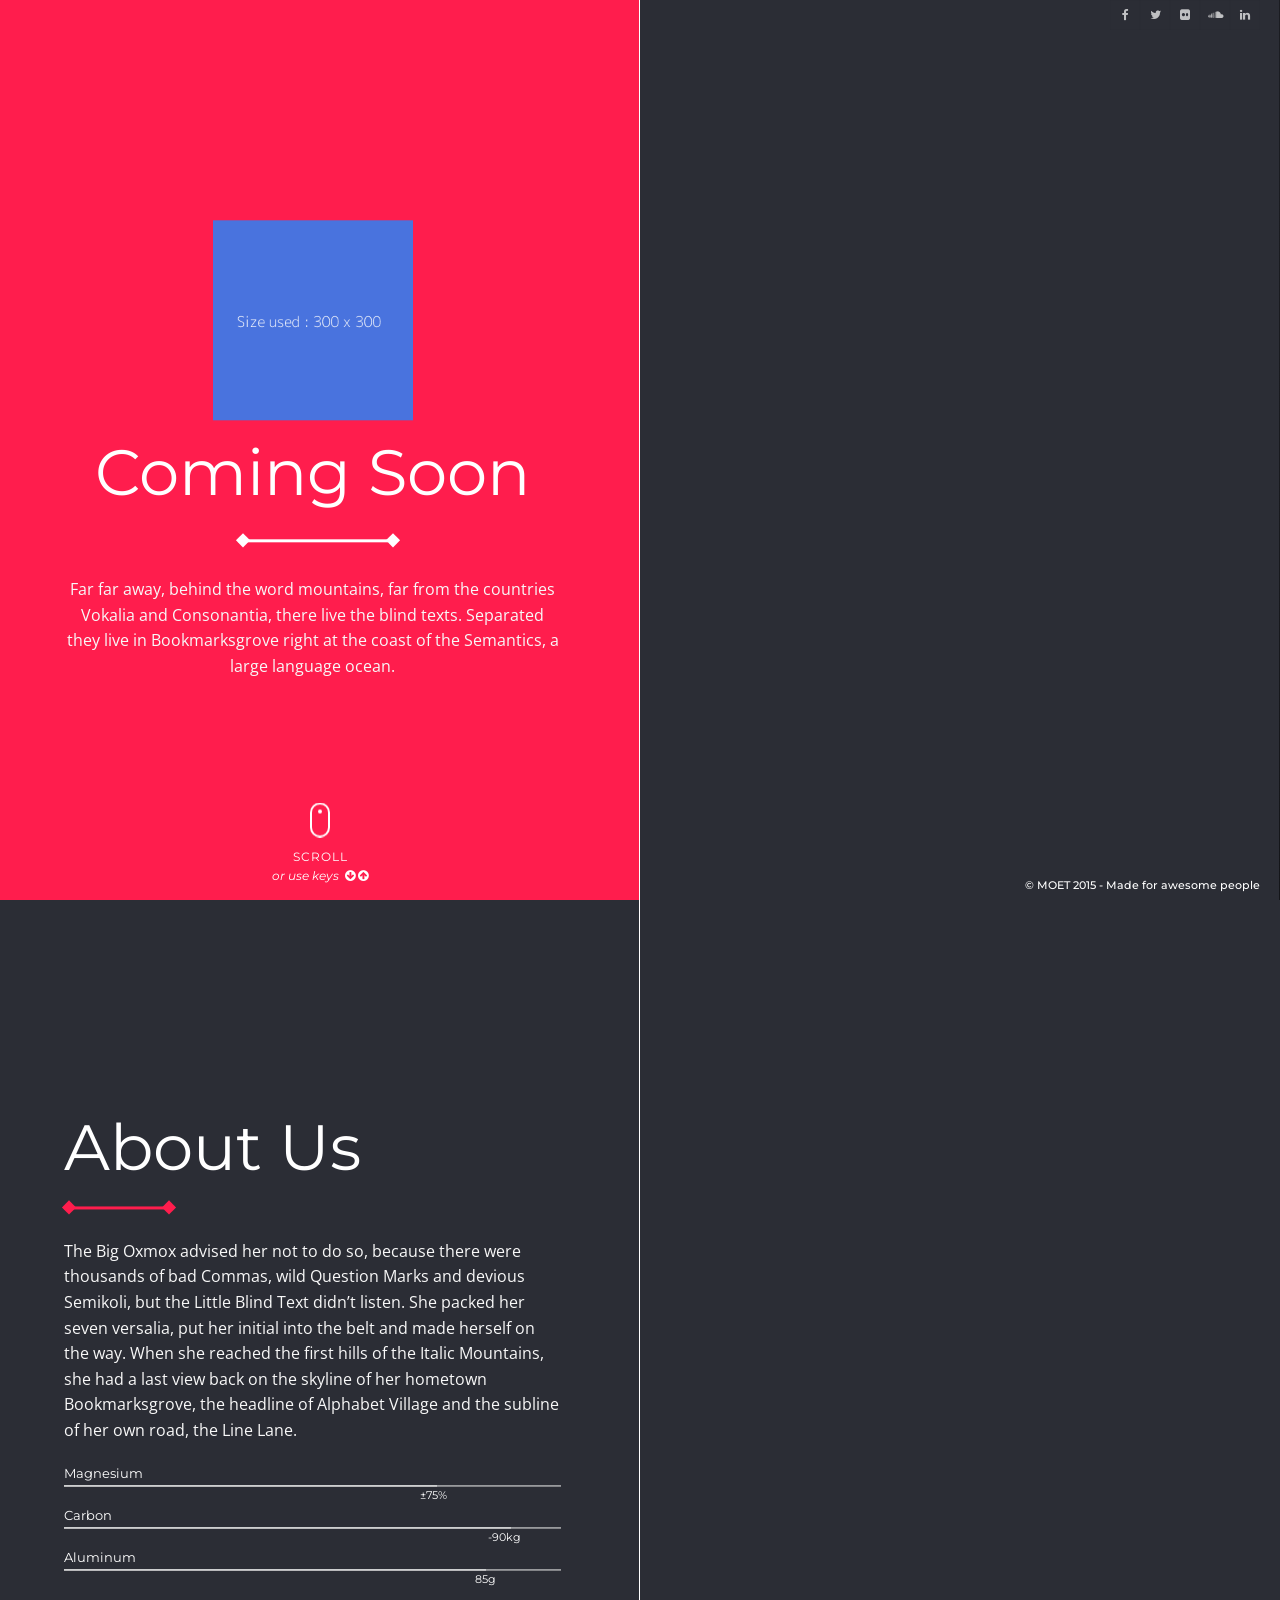
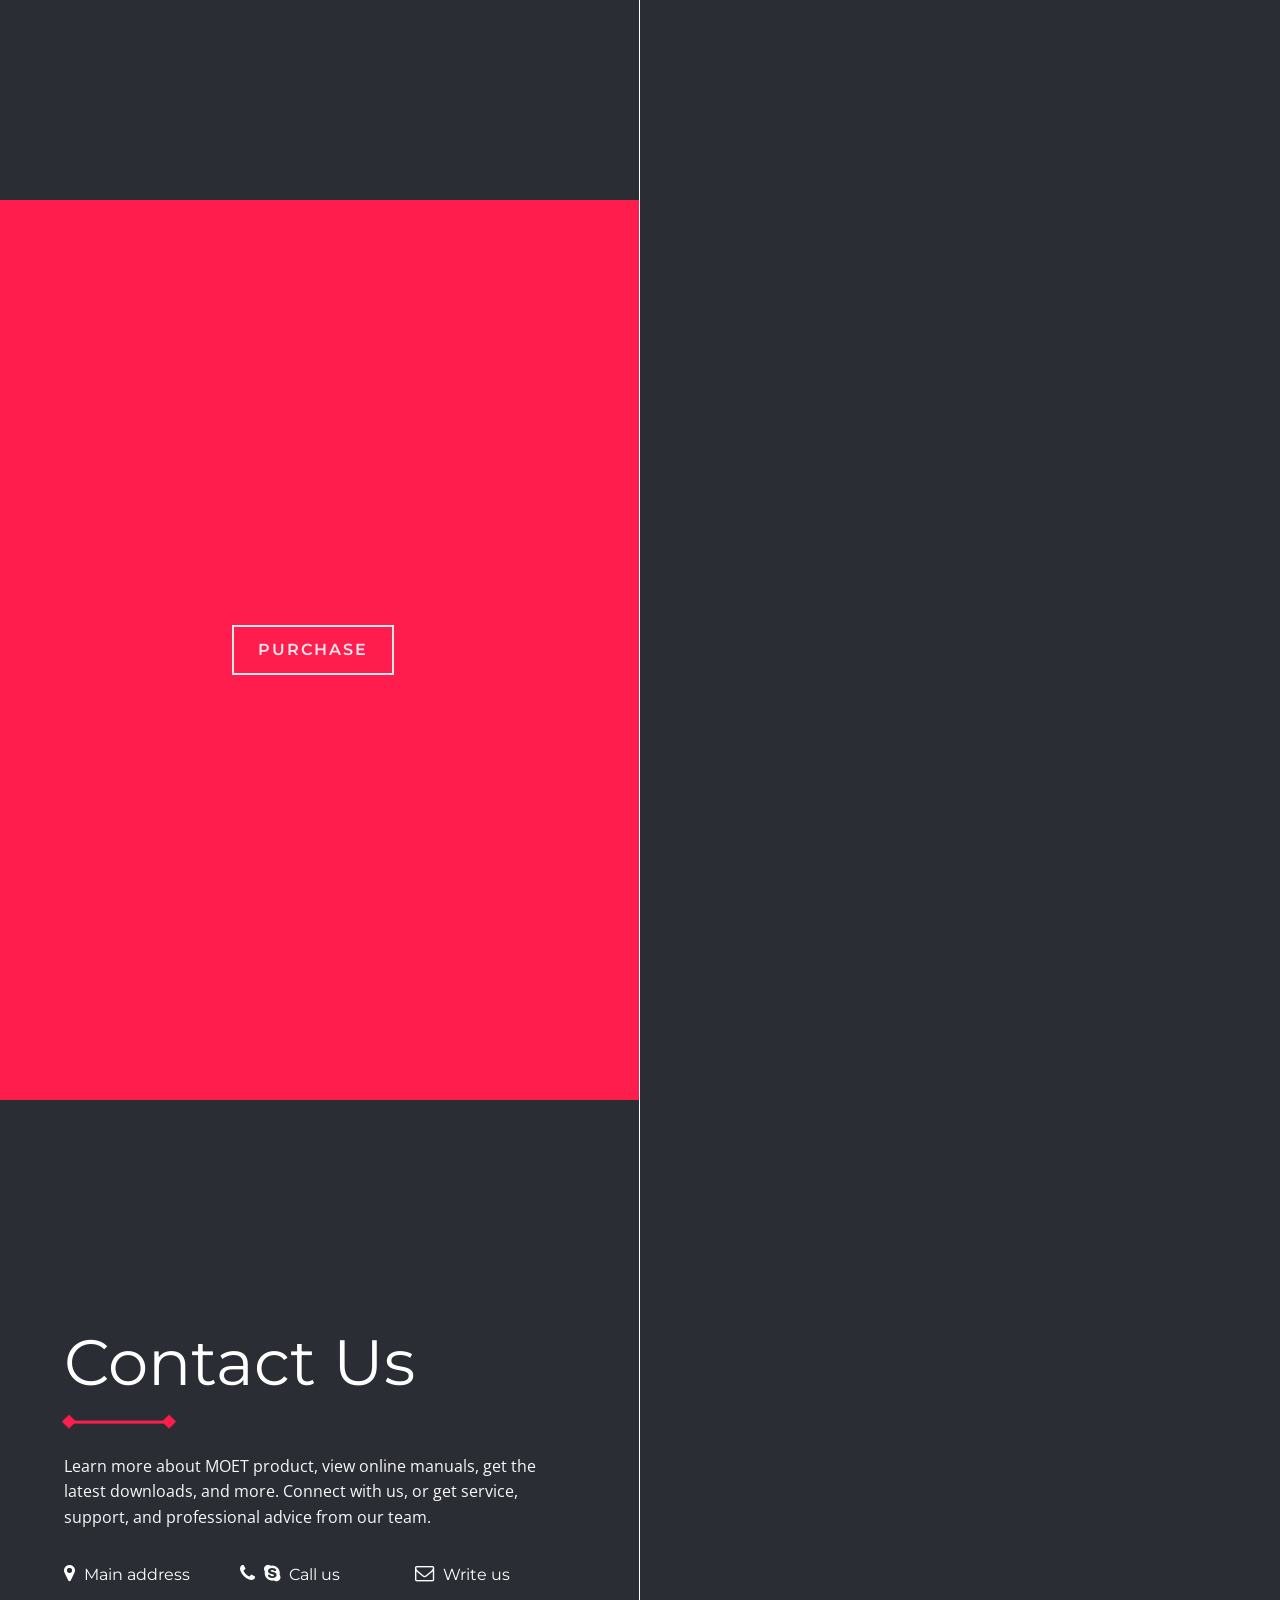
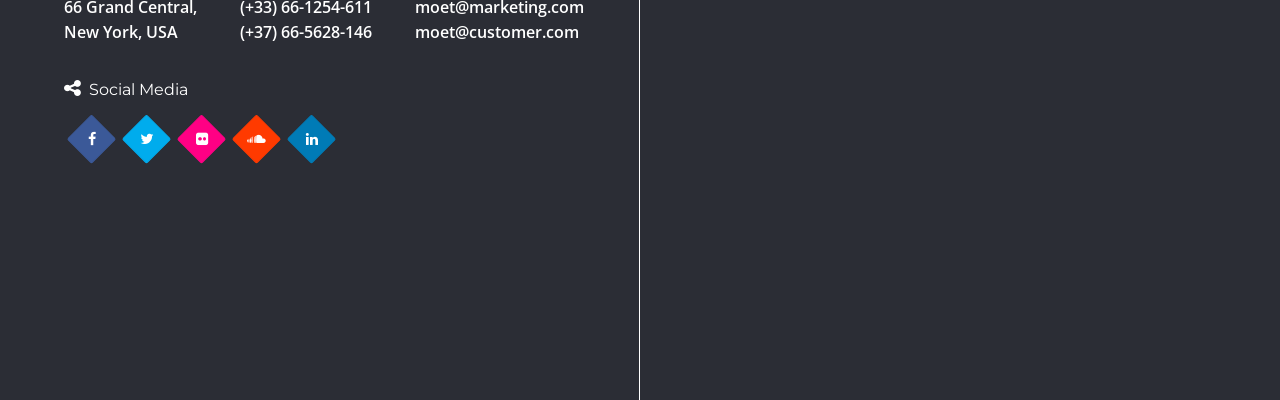
==== index.html @ 7282dcab "Inicio" ====
<!DOCTYPE html>
<html lang="en-us" class="no-js">

	<head>
		<meta charset="utf-8">
        <title>MOET - Multi-Scrolling Coming Soon Template</title>
        <meta name="description" content="Lorem ipsum dolor sit amet, consectetur adipiscing elit.">
        <meta name="viewport" content="width=device-width, initial-scale=1.0">
        <meta name="author" content="Madeon08">

        <!-- ================= Favicon ================== -->
        <!-- Standard -->
        <link rel="shortcut icon" href="img/favicon.png">
        <!-- Retina iPad Touch Icon-->
        <link rel="apple-touch-icon" sizes="144x144" href="img/favicon-retina-ipad.png">
        <!-- Retina iPhone Touch Icon-->
        <link rel="apple-touch-icon" sizes="114x114" href="img/favicon-retina-iphone.png">
        <!-- Standard iPad Touch Icon--> 
        <link rel="apple-touch-icon" sizes="72x72" href="img/favicon-standard-ipad.png">
        <!-- Standard iPhone Touch Icon--> 
        <link rel="apple-touch-icon" sizes="57x57" href="img/favicon-standard-iphone.png">

        <!-- ============== Resources style ============== -->
        <link rel="stylesheet" href="css/style-4.css" />

		<!-- Modernizr runs quickly on page load to detect features -->
		<script src="js/modernizr.js"></script>
	</head>
	
	<body>

	<!-- OPEN - Loading part -->
	<div class="loading-part animated-middle">

		<!-- OPEN - Content -->
		<div class="item-title text-center">

			<!-- Your logo -->
			<img src="img/logo.png" alt="" class="logo-loading" />

			<!-- Dots loading -->
			<div class="loader">
				<span></span>
				<span></span>
				<span></span>
			</div>

			<p class="loading-text">loading</p>

		</div> <!-- CLOSE - Content -->

	</div> <!-- CLOSE - Loading part -->

	<!-- Main borders around the screen -->
	<!-- <div class="border-bar-top"></div>
	<div class="border-bar-right"></div>
	<div class="border-bar-bottom"></div>
	<div class="border-bar-left"></div> -->

	<!-- OPEN - MultiScroll Div -->
	<div id="multi-div">

		<!-- OPEN - LEFT PART -->
		<div class="ms-left animated-middle">
				
			<!-- OPEN - 1st Left Part -->
			<div class="ms-section" id="left1">
				
				<!-- Overlay -->
				<div class="overlay"></div>

				<!-- OPEN - Content -->
				<div class="item-title text-center">

					<!-- Your logo -->
					<img src="img/logo.png" alt="" class="brand-logo"/>
					
					<h1>Coming Soon</h1>

					<div class="separator-middle"></div>

					<p>Far far away, behind the word mountains, far from the countries Vokalia and Consonantia, there live the blind texts. Separated they live in Bookmarksgrove right at the coast of the Semantics, a large language ocean.</p>

				</div> <!-- CLOSE - Content -->

				<!-- Mouse Scroll -->
				<div class="mouse"></div>

				<p class="scroll">SCROLL
					<br>
					<span>or use keys &nbsp;<i class="fa fa-arrow-circle-down"></i> <i class="fa fa-arrow-circle-up"></i></span>
				</p>
			
			</div> <!-- CLOSE - 1st Left Part -->

			<!-- OPEN - 2nd Left Part -->
			<div class="ms-section" id="left2">

				<!-- Overlay -->
				<div class="overlay"></div>

				<!-- OPEN - Content -->
				<div class="item-title">

					<h2>About Us</h2>

			        <div class="separator"></div>

			        <p>The Big Oxmox advised her not to do so, because there were thousands of bad Commas, wild Question Marks and devious Semikoli, but the Little Blind Text didn’t listen. She packed her seven versalia, put her initial into the belt and made herself on the way. When she reached the first hills of the Italic Mountains, she had a last view back on the skyline of her hometown Bookmarksgrove, the headline of Alphabet Village and the subline of her own road, the Line Lane.</p>
			
					<!-- OPEN - Progress bars -->
					<div class="progress-block">

						<h3>Magnesium</h3>

						<div class="progress-part">

	                        <div class="progress-dash" style="width:75%">
	                            <span>±75%</span>
	                        </div>

	                    </div>

	                    <h3>Carbon</h3>

	                    <div class="progress-part">

	                        <div class="progress-dash" style="width:90%">
	                            <span>-90kg</span>
	                        </div>

	                    </div>

	                    <h3>Aluminum</h3>

	                    <div class="progress-part">

	                        <div class="progress-dash" style="width:85%">
	                            <span>85g</span>
	                        </div>

	                    </div>

	                </div> <!-- CLOSE - Progress bars -->

				</div> <!-- CLOSE - Content -->

			</div> <!-- CLOSE - 2nd Left Part -->

			<!-- OPEN - 3rd Left Part -->
			<div class="ms-section" id="left3">

				<!-- Overlay -->
				<div class="overlay"></div>

				<!-- OPEN - Content -->
				<div class="item-title text-center">
				
					<a class="action animated-middle" href="http://themeforest.net/user/Madeon08/portfolio" target="_blank">Purchase</a>

				</div> <!-- CLOSE - Content -->

			</div> <!-- CLOSE - 3rd Left Part -->

			<!-- OPEN - 4th Left Part -->
			<div class="ms-section" id="left4">

				<!-- Overlay -->
				<div class="overlay"></div>

				<!-- OPEN - Content -->
				<div class="item-title">
					
					<h2>Contact Us</h2>

	            	<div class="separator"></div>

	            	<p>Learn more about MOET product, view online manuals, get the latest downloads, and more. Connect with us, or get service, support, and professional advice from our team.</p>
	            	
					<!-- OPEN - Contact row -->
					<div class="row">

						<!-- OPEN - Block contact -->
						<div class="col-xs-12 col-sm-12 col-lg-4 block-contact">
							
							<h3><i class="fa fa-map-marker"></i> Main address</h3>

							<p>
								<a href="https://goo.gl/maps/2eF6Z" target="_blank"><strong>66 Grand Central,</strong><br>
								<strong>New York, USA</strong></a>
							</p>

						</div> <!-- CLOSE - Block contact -->

						<!-- OPEN - Block contact -->
						<div class="col-xs-12 col-sm-12 col-lg-4 block-contact">
							
							<h3><i class="fa fa-phone"></i> <i class="fa fa-skype"></i> Call us</h3>

							<p>
								<strong><a href="tel:+661254611">(+33) 66-1254-611</a></strong><br>
								<strong><a href="tel:+665628146">(+37) 66-5628-146</a></strong>
							</p>

						</div> <!-- CLOSE - Block contact -->

						<!-- OPEN - Block contact -->
						<div class="col-xs-12 col-sm-12 col-lg-4 block-contact">
							
							<h3><i class="fa fa-envelope-o"></i> Write us</h3>

							<p>
								<strong><a href="mailto:moet@exemple.com">moet@marketing.com</a></strong><br>
								<strong><a href="mailto:moet@exemple.com">moet@customer.com</a></strong>
							</p>

						</div> <!-- CLOSE - Block contact -->

					</div> <!-- CLOSE - Contact row -->

					<!-- OPEN - Contact row -->
					<div class="row">

						<!-- OPEN - Block contact -->
						<div class="col-xs-12 col-sm-12 col-lg-12 block-contact">

							<h3><i class="fa fa-share-alt"></i> Social Media</h3>

							<!-- OPEN - Social Media -->
							<div id="social-nav">
								<ul>
									<!-- Facebook -->
									<li data-toggle="tooltip" data-placement="bottom" data-title="Like us!" data-trigger="hover">
										<a href="#" class="facebook-color social-media"><i class="fa fa-facebook"></i></a>
									</li>

									<!-- Twitter -->
									<li data-toggle="tooltip" data-placement="bottom" data-title="Follow us!" data-trigger="hover">
										<a href="#" class="twitter-color social-media"><i class="fa fa-twitter"></i></a>
									</li>

									<!-- Flickr -->
									<li data-toggle="tooltip" data-placement="bottom" data-title="Discover us!" data-trigger="hover">
										<a href="#" class="flickr-color social-media"><i class="fa fa-flickr"></i></a>
									</li>

									<!-- Soundcloud -->
									<li data-toggle="tooltip" data-placement="bottom" data-title="Listen us!" data-trigger="hover">
										<a href="#" class="soundcloud-color social-media"><i class="fa fa-soundcloud"></i></a>
									</li>

									<!-- Linkedin -->
									<li data-toggle="tooltip" data-placement="bottom" data-title="Hire us!" data-trigger="hover">
										<a href="#" class="linkedin-color social-media"><i class="fa fa-linkedin"></i></a>
									</li>

								</ul>
							</div> <!-- CLOSE - Social Media -->

						</div> <!-- CLOSE - Block contact -->

					</div> <!-- CLOSE - Contact row -->

				</div> <!-- CLOSE - Content -->

			</div> <!-- CLOSE - 4th Left Part -->

		</div> <!-- CLOSE - LEFT PART -->

		<!-- OPEN - RIGHT PART -->
		<div class="ms-right animated-middle" id="right-part">

			<!-- OPEN - 1st Right Part -->
			<div class="ms-section" id="right1">
				
				<!-- Overlay -->
				<div class="overlay"></div>

				<!-- OPEN - Content -->
				<div class="item-title text-center">

					<!-- OPEN - Countdown part -->
					<div id="countdown_dashboard">

						<!-- OPEN - Countdown row -->
						<div class="row">
	                
	                        <!-- OPEN - Figures days -->
	                        <div class="col-xs-12 col-sm-12 col-lg-12 dash-glob">
	                            
	                            <!-- Days / if you need only 2 figures for the day, delete the first line <div class="digit">0</div> -->
	                            <div class="dash days_dash">
	                                <div class="digit animated-middle opacity-0">0</div>
	                                <div class="digit animated-middle opacity-0">0</div>
	                                <div class="digit animated-middle opacity-0">0</div>
	                                <div class="text-right animated-middle opacity-0">Days</div>
	                            </div>

	                        </div> <!-- CLOSE - Figures days -->

	                        <!-- OPEN - Text under -->
	                        <div class="col-xs-12 col-sm-12 col-lg-12 text-day">

	                        	<!-- <h3>Days Before the Launch...</h3> -->
	                        	<h3 class="text-news animated-middle opacity-0">...before the<span class="point"> Grand Opening</span></h3>

			                	<!-- OPEN - Newsletter part -->
								<div id="subscribe" class="animated-middle opacity-0">

					                <!-- OPEN - Newsletter form -->
					                <form action="php/notify-me.php" id="notifyMe" method="POST">

					                    <div class="form-group">

					                        <div class="controls">
					                            
					                        	<!-- Field  -->
					                        	<input type="text" id="mail-sub" name="email" placeholder="Write your email to stay tuned!" onfocus="this.placeholder = ''" onblur="this.placeholder = 'Write your email to stay tuned!'" class="form-control email srequiredField" />

					                            <!-- Button  -->
					                            <button class="btn btn-lg submit">Notify Me</button>

					                            <div class="clear"></div>

					                        </div>

					                    </div>

					                </form> <!-- CLOSE - Newsletter form -->

									<!-- OPEN - Newsletter message -->
									<div class="block-message">

										<div class="message">

											<p class="notify-valid"></p>

										</div>

									</div> <!-- CLOSE - Newsletter message -->

				        		</div> <!-- CLOSE - Newsletter part -->

	                        </div> <!-- CLOSE - Text under -->

	                    </div> <!-- CLOSE - Countdown row -->

	                </div> <!-- CLOSE - Countdown part -->

				</div> <!-- CLOSE - Content -->

			</div> <!-- CLOSE - 1st Right Part -->

			<!-- OPEN - 2nd Right Part -->
			<div class="ms-section" id="right2">

				<!-- Overlay -->
				<div class="overlay"></div>

				<!-- OPEN - Content -->
				<div class="item-title">

					<!-- OPEN - Carousel -->
					<div id="carousel-pictures" class="carousel slide" data-interval="6000" data-ride="carousel">

				    	<!-- Carousel indicators -->
				        <ol class="carousel-indicators">
				            <li data-target="#carousel-pictures" data-slide-to="0" class="active"></li>
				            <li data-target="#carousel-pictures" data-slide-to="1"></li>
				            <li data-target="#carousel-pictures" data-slide-to="2"></li>
				        </ol>   

				        <!-- OPEN - Wrapper for carousel items -->
				        <div class="carousel-inner">

				        	<!-- Picture / Caption -->
				            <div class="active item">

	                			<a href="img/pic-1.jpg" class="swipebox" title="Fully Responsive" >
	                				<img src="img/pic-1.jpg" alt="" class="img-responsive" style="width:100%;"/>
	                			</a>

				                <div class="carousel-caption">
				                  <h3>Fully Responsive</h3>
				                </div>

				            </div>

				            <!-- Picture / Caption -->
				            <div class="item">

	                			<a href="img/pic-2.jpg" class="swipebox" title="Unique design" >
	                				<img src="img/pic-2.jpg" alt="" class="img-responsive" style="width:100%;"/>
	                			</a>

				                <div class="carousel-caption">
				                  <h3>Unique design</h3>
				                </div>

				            </div>

				            <!-- Picture / Caption -->
				            <div class="item">

	                			<a href="img/pic-3.jpg" class="swipebox" title="Be on top of things" >
	                				<img src="img/pic-3.jpg" alt="" class="img-responsive" style="width:100%;"/>
	                			</a>

				                <div class="carousel-caption">
				                  <h3>Be on top of things</h3>
				                </div>

				            </div>

				        </div>
				        <!-- CLOSE - Wrapper for carousel items -->

				        <!-- OPEN - Carousel controls -->
				        <a class="carousel-control left" href="#carousel-pictures" data-slide="prev">
				            <span class="icon-prev"></span>
				        </a>

				        <a class="carousel-control right" href="#carousel-pictures" data-slide="next">
				            <span class="icon-next"></span>
				        </a> <!-- CLOSE - Carousel controls -->
				    
				    </div> <!-- CLOSE - Carousel -->

				</div> <!-- CLOSE - Content -->
	
			</div> <!-- CLOSE - 2nd Right Part -->

			<!-- OPEN - 3rd Right Part -->
			<div class="ms-section" id="right3">

				<!-- Overlay -->
				<div class="overlay"></div>
				
				<!-- OPEN - Content -->
				<div class="item-title">
					
					<h2>Our Services</h2>

	            	<div class="separator"></div>

	            	<p>It is a paradisematic country, in which roasted parts of sentences fly into your mouth. Even the all-powerful Pointing has no control about the blind texts it is an almost unorthographic life.</p>

	            	<!-- OPEN - Carousel -->
					<div id="carousel-services" class="carousel slide" data-interval="6000" data-ride="carousel">

				    	<!-- Carousel indicators -->
				        <ol class="carousel-indicators">
				            <li data-target="#carousel-services" data-slide-to="0" class="active"></li>
				            <li data-target="#carousel-services" data-slide-to="1"></li>
				            <li data-target="#carousel-services" data-slide-to="2"></li>
				        </ol>   

				        <!-- OPEN - Wrapper for carousel items -->
				        <div class="carousel-inner">

				        	<!-- Services 1 -->
				            <div class="active item">

	                			<!-- OPEN - Services row -->
								<div class="row">

									<!-- OPEN - Block services -->
									<div class="col-xs-12 col-sm-6 col-lg-6 block-services">

										<span class="icon-services icon ion-ios-mic-outline"></span>

										<h3>Captivate your audience</h3>

										<p>Lorem ipsum Do dolor commodo occaecat sit pariatur nisi sit laboris officia exercitation officia laboris ex ullamco nulla do in elit.</p>

									</div> <!-- CLOSE - Block services -->

									<!-- OPEN - Block services -->
									<div class="col-xs-12 col-sm-6 col-lg-6 block-services">

										<span class="icon-services icon ion-ios-flask-outline"></span>

										<h3>Designed for the future</h3>

										<p>Lorem ipsum Do dolor commodo occaecat sit pariatur nisi sit laboris officia exercitation officia laboris ex ullamco nulla do in elit.</p>

									</div> <!-- CLOSE - Block services -->

								</div> <!-- CLOSE - Services row -->

				            </div>

				            <!-- Services 2 -->
				            <div class="item">

	                			<!-- OPEN - Services row -->
								<div class="row">

									<!-- OPEN - Block services -->
									<div class="col-xs-12 col-sm-6 col-lg-6 block-services">

										<span class="icon-services icon ion-ios-navigate-outline"></span>
										<h3>Craft your road map</h3>

										<p>Lorem ipsum Do dolor commodo occaecat sit pariatur nisi sit laboris officia exercitation officia laboris ex ullamco nulla do in elit.</p>

									</div> <!-- CLOSE - Block services -->

									<!-- OPEN - Block services -->
									<div class="col-xs-12 col-sm-6 col-lg-6 block-services">

										<span class="icon-services icon ion-ios-pulse"></span>

										<h3>Efficiency in the fast way</h3>

										<p>Lorem ipsum Do dolor commodo occaecat sit pariatur nisi sit laboris officia exercitation officia laboris ex ullamco nulla do in elit.</p>

									</div> <!-- CLOSE - Block services -->

								</div> <!-- CLOSE - Services row -->

				            </div>

				            <!-- Services 3 -->
				            <div class="item">

	                			<!-- OPEN - Services row -->
								<div class="row">

									<!-- OPEN - Block services -->
									<div class="col-xs-12 col-sm-6 col-lg-6 block-services">

										<span class="icon-services icon ion-ios-navigate-outline"></span>
										<h3>Craft your road map</h3>

										<p>Lorem ipsum Do dolor commodo occaecat sit pariatur nisi sit laboris officia exercitation officia laboris ex ullamco nulla do in elit.</p>

									</div> <!-- CLOSE - Block services -->

									<!-- OPEN - Block services -->
									<div class="col-xs-12 col-sm-6 col-lg-6 block-services">

										<span class="icon-services icon ion-ios-pulse"></span>

										<h3>Efficiency in the fast way</h3>

										<p>Lorem ipsum Do dolor commodo occaecat sit pariatur nisi sit laboris officia exercitation officia laboris ex ullamco nulla do in elit.</p>

									</div> <!-- CLOSE - Block services -->

								</div> <!-- CLOSE - Services row -->

				            </div>

				        </div>
				        <!-- CLOSE - Wrapper for carousel items -->

				        <!-- OPEN - Carousel controls -->
				        <a class="carousel-control left" href="#carousel-services" data-slide="prev">
				            <span class="icon-prev"></span>
				        </a>

				        <a class="carousel-control right" href="#carousel-services" data-slide="next">
				            <span class="icon-next"></span>
				        </a> <!-- CLOSE - Carousel controls -->
				    
				    </div> <!-- CLOSE - Carousel -->

				</div> <!-- CLOSE - Content -->

			</div> <!-- CLOSE - 3rd Right Part -->
			
			<!-- OPEN - 4th Right Part -->
			<div class="ms-section" id="right4">

				<!-- Overlay -->
				<div class="overlay"></div>

				<!-- OPEN - Content -->
				<div class="item-title text-center">
				
					<!-- Contact form -->
                	<form id="contact-form" name="contact-form" method="POST" data-name="Contact Form">

                		<div class="row">

                            <!-- Full name -->
                            <div class="col-xs-12 col-sm-6 col-lg-6">
                                <div class="form-group">
                                    <input type="text" id="name" class="form form-control" placeholder="Write your name" onfocus="this.placeholder = ''" onblur="this.placeholder = 'Write your name'" name="name" data-name="Name" required>
                                </div>
                            </div>

                            <!-- E-mail -->
                            <div class="col-xs-12 col-sm-6 col-lg-6">
                                <div class="form-group">
                                    <input type="email" id="email" class="form form-control" placeholder="Write your email address" onfocus="this.placeholder = ''" onblur="this.placeholder = 'Write your email address'" name="email-address" data-name="Email Address" required>
                                </div>
                            </div>

                            <!-- Subject -->
                            <div class="col-xs-12 col-sm-12 col-lg-12">
                                <div class="form-group">
                                    <input type="text" id="subject" class="form form-control" placeholder="Write the subject" onfocus="this.placeholder = ''" onblur="this.placeholder = 'Write the subject'" name="subject" data-name="Subject">
                                </div>
                            </div>

                            <!-- Message -->
                            <div class="col-xs-12 col-sm-12 col-lg-12 no-padding">
                                <div class="form-group">
                                    <textarea id="text-area" class="form textarea form-control" placeholder="Your message here... 20 characters Min." onfocus="this.placeholder = ''" onblur="this.placeholder = 'Your message here... 20 characters Min.'" name="message" data-name="Text Area" required></textarea>
                                </div>
                            </div>

                        </div>

                    	<!-- Button submit -->
                    	<button type="submit" id="valid-form" class="btn btn-color">Send my Message</button>
        
                    </form>
                    <!-- /. Contact form -->
                        
					<div id="block-answer">
						<div id="answer"></div>
					</div>

				</div> <!-- CLOSE - Content -->

			</div> <!-- CLOSE - 4th Right Part -->

		</div> <!-- CLOSE - RIGHT PART -->

	</div> <!-- CLOSE - MultiScroll Div -->

	<!-- Social -->
	<div class="social-icons animated-middle opacity-0">
		<a href="#" title=""><i class="fa fa-facebook"></i></a>
		<a href="#" title=""><i class="fa fa-twitter"></i></a>
		<a href="#" title=""><i class="fa fa-flickr"></i></a>
		<a href="#" title=""><i class="fa fa-soundcloud"></i></a>
		<a href="#" title=""><i class="fa fa-linkedin"></i></a>
	</div>

	<!-- Copyright -->
	<p class="copyright">© MOET 2015 - Made for awesome people</p>

	<!-- ///////////////////\\\\\\\\\\\\\\\\\\\ -->
    <!-- ********** Resources jQuery ********** -->
    <!-- \\\\\\\\\\\\\\\\\\\/////////////////// -->
	
	<!-- * Libraries jQuery, Easing and Bootstrap - Be careful to not remove them * -->
	<script src="js/jquery.min.js"></script>
	<script src="js/jquery.easings.min.js"></script>
	<script src="js/bootstrap.min.js"></script>

	<!-- Google Maps API -->
	<script src="http://maps.google.com/maps/api/js?sensor=false"></script>

	<!-- Countdown plugin -->
	<script src="js/countdown.js"></script>

	<!-- Newsletter plugin -->
	<script src="js/notifyMe.js"></script>

	<!-- MultiScroll plugin -->
	<script src="js/jquery.multiscroll.js"></script>

	<!-- Main JS File -->
	<script src="js/main.js"></script>

	<!-- Contact form plugin -->
	<script src="js/contact-me.js"></script>

	<!-- Swipebox plugin -->
	<script src="js/jquery.swipebox.js"></script>

	<!--[if lt IE 10]><script type="text/javascript" src="js/placeholder.js"></script><![endif]-->

	</body>

</html>
---- css/style-4.css ----
/*
* MOET - Multi-Scrolling Coming Soon Template
* Build Date: July 2015
* Author: Madeon08
* Copyright (C) 2015 Madeon08
* This is a premium product available exclusively here : http://themeforest.net/user/Madeon08/portfolio
*/
/*  TABLE OF CONTENTS
    ---------------------------
    *. @Import & Reset
    1. Generic styles
    2. Loading
    3. Navigation
    4. Home
    5. Countdown
    6. Newsletter
    7. About
    8. Services
    9. Contact
   10. Media Queries
*/
/* ------------------------------------- */
/* *. @Import & Reset .................. */
/* ------------------------------------- */
/* custom CSS files */
@import url(font-awesome.min.css);
@import url(ionicons.min.css);
@import url(bootstrap.min.css);
@import url(animate.css);
@import url(swipebox.css);
@import url(vegas.css);
/* Google Fonts */
@import url("http://fonts.googleapis.com/css?family=Montserrat:400,700");
@import url("http://fonts.googleapis.com/css?family=Open+Sans:400,300,600,700");
/*
* http://meyerweb.com/eric/tools/css/reset/ 
* v2.0 | 20110126
* License: none (public domain)
*/
html, body, div, span, applet, object, iframe,
h1, h2, h3, h4, h5, h6, p, blockquote, pre,
a, abbr, acronym, address, big, cite, code,
del, dfn, em, img, ins, kbd, q, s, samp,
small, strike, strong, sub, sup, tt, var,
b, u, i, center,
dl, dt, dd, ol, ul, li,
fieldset, form, label, legend,
table, caption, tbody, tfoot, thead, tr, th, td,
article, aside, canvas, details, embed,
figure, figcaption, footer, header, hgroup,
menu, nav, output, ruby, section, summary,
time, mark, audio, video {
  margin: 0;
  padding: 0;
  border: 0;
  font-size: 100%;
  font: inherit;
  vertical-align: baseline;
}

/* HTML5 display-role reset for older browsers */
article, aside, details, figcaption, figure,
footer, header, hgroup, menu, nav, section, main {
  display: block;
}

body {
  line-height: 1;
}

ol, ul {
  list-style: none;
}

blockquote, q {
  quotes: none;
}

blockquote:before, blockquote:after,
q:before, q:after {
  content: '';
  content: none;
}

table {
  border-collapse: collapse;
  border-spacing: 0;
}

/* ------------------------------------- */
/* 1. Generic styles ................... */
/* ------------------------------------- */
body {
  background: #2B2D35;
  font-family: Montserrat, "Helvetica Neue", "Lucida Grande", Arial, Verdana, sans-serif;
  -webkit-font-smoothing: antialiased;
  -moz-osx-font-smoothing: grayscale;
  -webkit-overflow-scrolling: touch;
}

body, html {
  margin: 0;
  padding: 0;
  overflow: hidden;
  -webkit-tap-highlight-color: transparent;
  width: 100%;
}

body, input, select, textarea {
  -webkit-transition: all 0.2s cubic-bezier(0.42, 0, 0.58, 1);
  -moz-transition: all 0.2s cubic-bezier(0.42, 0, 0.58, 1);
  -ms-transition: all 0.2s cubic-bezier(0.42, 0, 0.58, 1);
  -o-transition: all 0.2s cubic-bezier(0.42, 0, 0.58, 1);
  transition: all 0.2s cubic-bezier(0.42, 0, 0.58, 1);
}

.ms-section {
  position: relative;
}

.ms-section.ms-table {
  display: table;
  width: 100%;
}

.ms-tableCell {
  display: table-cell;
  vertical-align: middle;
  width: 100%;
  height: 100%;
}

.ms-easing {
  -webkit-transition: all 0.2s cubic-bezier(0.42, 0, 0.58, 1);
  -moz-transition: all 0.2s cubic-bezier(0.42, 0, 0.58, 1);
  -ms-transition: all 0.2s cubic-bezier(0.42, 0, 0.58, 1);
  -o-transition: all 0.2s cubic-bezier(0.42, 0, 0.58, 1);
  transition: all 0.2s cubic-bezier(0.42, 0, 0.58, 1);
}

a {
  -webkit-transition: all 0.2s cubic-bezier(0.42, 0, 0.58, 1);
  -moz-transition: all 0.2s cubic-bezier(0.42, 0, 0.58, 1);
  -ms-transition: all 0.2s cubic-bezier(0.42, 0, 0.58, 1);
  -o-transition: all 0.2s cubic-bezier(0.42, 0, 0.58, 1);
  transition: all 0.2s cubic-bezier(0.42, 0, 0.58, 1);
  cursor: pointer;
  text-decoration: none;
  color: #FFFFFF;
}
a:hover {
  color: #FF1D4D;
  text-decoration: none !important;
  outline: none !important;
}
a:active, a:focus {
  outline: none !important;
  text-decoration: none !important;
  color: #FFFFFF;
}

button {
  -webkit-transition: all 0.2s cubic-bezier(0.42, 0, 0.58, 1);
  -moz-transition: all 0.2s cubic-bezier(0.42, 0, 0.58, 1);
  -ms-transition: all 0.2s cubic-bezier(0.42, 0, 0.58, 1);
  -o-transition: all 0.2s cubic-bezier(0.42, 0, 0.58, 1);
  transition: all 0.2s cubic-bezier(0.42, 0, 0.58, 1);
  cursor: pointer;
}
button:hover, button:active, button:focus {
  outline: none !important;
  text-decoration: none !important;
  color: #2B2D35;
}

strong, b {
  font-weight: 600;
}

em, i {
  font-style: italic;
}

p {
  margin: 0;
  font-size: 1em;
  line-height: 1.6em;
  color: #FFFFFF;
  font-weight: 400;
  font-family: "Open Sans", "Helvetica Neue", "Lucida Grande", Arial, Verdana, sans-serif;
}

h1, h2, h3, h4, h5, h6 {
  color: #FFFFFF;
  font-weight: 400;
  line-height: 1em;
}
h1 a, h2 a, h3 a, h4 a, h5 a, h6 a {
  color: inherit;
  text-decoration: none;
}
h1 small, h2 small, h3 small, h4 small, h5 small, h6 small {
  color: inherit;
}

h1 {
  font-size: 4em;
  line-height: 1;
  color: #FFFFFF;
}

h2 {
  font-size: 1.2em;
  line-height: 1.2em;
  margin-bottom: 0;
}

h3 {
  font-size: 1em;
  line-height: 1.5em;
  margin-bottom: 0.5em;
  font-weight: 400;
}

h4 {
  font-size: 0.8em;
  line-height: 1.1em;
  font-weight: 600;
  text-transform: uppercase;
}

h5 {
  font-size: 0.8em;
  line-height: 1em;
  margin-bottom: 0.2em;
  font-weight: 400;
  text-transform: uppercase;
}

h6 {
  font-size: 0.7em;
  line-height: 1.5em;
}

sub {
  font-size: 0.8em;
  position: relative;
  top: 0.5em;
}

sup {
  font-size: 0.8em;
  position: relative;
  top: -0.5em;
}

.clear {
  clear: both;
}

.display-none {
  display: none !important;
}

.align-left {
  text-align: left;
}

.align-center {
  text-align: center;
}

.align-right {
  text-align: right;
}

.no-margin-bottom {
  margin-bottom: 0;
}

.opacity-0 {
  opacity: 0 !important;
}

.index-999 {
  z-index: -999 !important;
}

.opacity-0-player {
  opacity: 0;
  -webkit-transition: all 0.3s cubic-bezier(0, 0, 0.58, 1);
  -moz-transition: all 0.3s cubic-bezier(0, 0, 0.58, 1);
  -ms-transition: all 0.3s cubic-bezier(0, 0, 0.58, 1);
  -o-transition: all 0.3s cubic-bezier(0, 0, 0.58, 1);
  transition: all 0.3s cubic-bezier(0, 0, 0.58, 1);
}

.separator-middle {
  background: #FFFFFF;
  height: 3px;
  width: 150px;
  margin: 35px auto;
}
.separator-middle:before {
  background: #FFFFFF;
  content: "";
  height: 10px;
  margin: -4px 0 0 -75px;
  position: absolute;
  -webkit-transform: rotate(45deg);
  -moz-transform: rotate(45deg);
  -ms-transform: rotate(45deg);
  -o-transform: rotate(45deg);
  transform: rotate(45deg);
  width: 10px;
}
.separator-middle:after {
  background: #FFFFFF;
  content: "";
  height: 10px;
  margin: -4px 0 0 75px;
  position: absolute;
  -webkit-transform: rotate(45deg);
  -moz-transform: rotate(45deg);
  -ms-transform: rotate(45deg);
  -o-transform: rotate(45deg);
  transform: rotate(45deg);
  width: 10px;
}

.item-title {
  position: absolute;
  z-index: 999;
  left: 0;
  padding: 0;
  top: 50vh;
  width: calc(100% - 15px);
  padding: 0 15%;
  -webkit-transform: translateY(-50%);
  -moz-transform: translateY(-50%);
  -ms-transform: translateY(-50%);
  -o-transform: translateY(-50%);
  transform: translateY(-50%);
  text-align: left;
  -webkit-font-smoothing: antialiased;
  -moz-osx-font-smoothing: grayscale;
  opacity: 1;
  visibility: visible;
}
.item-title.text-center {
  text-align: center !important;
}
.item-title h2 {
  color: #FFFFFF;
  font-size: 4em;
}
.item-title h2 small {
  font-family: "Open Sans", "Helvetica Neue", "Lucida Grande", Arial, Verdana, sans-serif;
  font-weight: 400;
  font-style: italic;
  opacity: 0.8;
  font-size: 40%;
  display: block;
  margin-top: 10px;
}
.item-title .separator {
  background: #FF1D4D;
  height: 3px;
  width: 100px;
  margin: 20px 0 30px;
}
.item-title .separator:before {
  background: #FF1D4D;
  content: "";
  height: 10px;
  margin: -4px auto auto 0;
  position: absolute;
  -webkit-transform: rotate(45deg);
  -moz-transform: rotate(45deg);
  -ms-transform: rotate(45deg);
  -o-transform: rotate(45deg);
  transform: rotate(45deg);
  width: 10px;
}
.item-title .separator:after {
  background: #FF1D4D;
  content: "";
  height: 10px;
  margin: -4px auto auto 0;
  margin-left: 100px;
  position: absolute;
  -webkit-transform: rotate(45deg);
  -moz-transform: rotate(45deg);
  -ms-transform: rotate(45deg);
  -o-transform: rotate(45deg);
  transform: rotate(45deg);
  width: 10px;
}
.item-title p {
  color: #F8F8F8;
}

a.action {
  background-color: #FF1D4D;
  opacity: 0.9;
  -webkit-border-radius: 0;
  -moz-border-radius: 0;
  -ms-border-radius: 0;
  border-radius: 0;
  border: solid 2px #FFFFFF;
  color: #FFFFFF;
  cursor: pointer;
  display: inline-block;
  font-weight: 600;
  height: 50px;
  line-height: 45px;
  padding: 0 1.5em;
  text-align: center;
  text-decoration: none;
  white-space: nowrap;
  text-transform: uppercase;
  letter-spacing: 2px;
}
a.action:hover {
  border-color: #ff5075;
  color: #FFFFFF;
  opacity: 1;
}
a.action:active, a.action:focus {
  border-color: #e90031;
  color: #FFFFFF;
  box-shadow: none;
  opacity: 1;
}

.border-bar-top, .border-bar-right, .border-bar-bottom, .border-bar-left {
  position: absolute;
  z-index: 9999;
  background: #000000;
}

.border-bar-top {
  width: 100vw;
  height: 1px;
  top: 30px;
}

.border-bar-right {
  width: 1px;
  height: 100vh;
  right: 30px;
}

.border-bar-bottom {
  width: 100vw;
  height: 1px;
  bottom: 30px;
}

.border-bar-left {
  width: 1px;
  height: 100vh;
  left: 30px;
}

#multi-div {
  overflow: auto;
  height: 100vh;
  -webkit-transition: all 0.3s cubic-bezier(0, 0, 0.58, 1);
  -moz-transition: all 0.3s cubic-bezier(0, 0, 0.58, 1);
  -ms-transition: all 0.3s cubic-bezier(0, 0, 0.58, 1);
  -o-transition: all 0.3s cubic-bezier(0, 0, 0.58, 1);
  transition: all 0.3s cubic-bezier(0, 0, 0.58, 1);
}

.tooltip {
  text-transform: none;
}

.social-icons {
  position: absolute;
  top: 0;
  right: 20px;
  display: block;
  z-index: 99999;
  width: auto;
  overflow: hidden;
  white-space: nowrap;
  -webkit-transition: all 0.7s cubic-bezier(0.42, 0, 0.58, 1);
  -moz-transition: all 0.7s cubic-bezier(0.42, 0, 0.58, 1);
  -ms-transition: all 0.7s cubic-bezier(0.42, 0, 0.58, 1);
  -o-transition: all 0.7s cubic-bezier(0.42, 0, 0.58, 1);
  transition: all 0.7s cubic-bezier(0.42, 0, 0.58, 1);
}
.social-icons i {
  color: rgba(255, 255, 255, 0.7);
  -webkit-transition: all 0.3s cubic-bezier(0, 0, 0.58, 1);
  -moz-transition: all 0.3s cubic-bezier(0, 0, 0.58, 1);
  -ms-transition: all 0.3s cubic-bezier(0, 0, 0.58, 1);
  -o-transition: all 0.3s cubic-bezier(0, 0, 0.58, 1);
  transition: all 0.3s cubic-bezier(0, 0, 0.58, 1);
}
.social-icons a {
  color: #666666;
  width: 30px;
  line-height: 30px;
  letter-spacing: 0;
  background: transparent;
  font-size: 12px;
  font-weight: 300;
  height: 30px;
  display: inline-block;
  text-align: center;
  float: left;
  border: none;
  -webkit-box-shadow: inset 0 0 1px rgba(0, 0, 0, 0.18);
  -moz-box-shadow: inset 0 0 1px rgba(0, 0, 0, 0.18);
  box-shadow: inset 0 0 1px rgba(0, 0, 0, 0.18);
  -webkit-transition: all 0.3s cubic-bezier(0, 0, 0.58, 1);
  -moz-transition: all 0.3s cubic-bezier(0, 0, 0.58, 1);
  -ms-transition: all 0.3s cubic-bezier(0, 0, 0.58, 1);
  -o-transition: all 0.3s cubic-bezier(0, 0, 0.58, 1);
  transition: all 0.3s cubic-bezier(0, 0, 0.58, 1);
}
.social-icons a:hover {
  color: white;
  background: #FF1D4D;
}
.social-icons a:hover i {
  color: white;
}

p.copyright {
  font-family: Montserrat, "Helvetica Neue", "Lucida Grande", Arial, Verdana, sans-serif;
  position: absolute;
  left: 0;
  bottom: 0;
  height: 30px;
  width: 100%;
  padding: 0 20px;
  color: #FFFFFF;
  line-height: 30px;
  font-size: 0.7em;
  font-weight: 500;
  text-align: right;
  z-index: 9999;
}

#left1 {
  background: #FF1D4D;
}

#left2 {
  background: #2B2D35;
}

#left3 {
  background: #FF1D4D;
}

#left4 {
  background: #2B2D35;
}

/* #left5 {
//     background: $torch-red;
} */
/* #left6 {
//      background: $shark;
} */
/* #left7 {
//     background: $torch-red;
} */
/* #left8 {
//      background: $shark;
} */
#right1 {
  background: #2B2D35;
}

#right2 {
  background: #FF1D4D;
}

#right3 {
  background: #2B2D35;
}

#right4 {
  background: #FF1D4D;
}

/* #right5 {
//      background: $shark;
} */
/* #right6 {
//     background: $torch-red;
} */
/* #right7 {
//      background: $shark;
} */
/* #right8 {
//     background: $torch-red;
} */
.overlay {
  background: transparent;
  position: relative;
  left: 0;
  top: 0;
  right: 0;
  bottom: 0;
  width: 100%;
  height: 100%;
  z-index: 0;
  border-right: 1px solid #FFFFFF;
}

.ms-right .ms-section .overlay {
  border-left: 1px solid #FFFFFF;
  border-right: none;
}

.carousel-indicators {
  padding: 0 15px 15px 0;
  bottom: 0;
  right: 0;
  margin: 0;
  left: auto;
  width: auto;
}
.carousel-indicators li {
  background: transparent;
  border: 1px solid #2B2D35;
  background: #FFFFFF;
  margin: 0 !important;
  width: 10px;
  height: 10px;
  -webkit-transition: all 0.3s cubic-bezier(0, 0, 0.58, 1);
  -moz-transition: all 0.3s cubic-bezier(0, 0, 0.58, 1);
  -ms-transition: all 0.3s cubic-bezier(0, 0, 0.58, 1);
  -o-transition: all 0.3s cubic-bezier(0, 0, 0.58, 1);
  transition: all 0.3s cubic-bezier(0, 0, 0.58, 1);
  -webkit-transform: rotate(45deg);
  -moz-transform: rotate(45deg);
  -ms-transform: rotate(45deg);
  -o-transform: rotate(45deg);
  transform: rotate(45deg);
  -webkit-border-radius: 0;
  -moz-border-radius: 0;
  -ms-border-radius: 0;
  border-radius: 0;
  margin-right: 5px !important;
  -webkit-backface-visibility: hidden;
}
.carousel-indicators li:hover {
  background: #2B2D35;
  border: 1px solid #2B2D35;
  -webkit-transform: rotate(135deg);
  -moz-transform: rotate(135deg);
  -ms-transform: rotate(135deg);
  -o-transform: rotate(135deg);
  transform: rotate(135deg);
}
.carousel-indicators .active {
  width: 10px;
  height: 10px;
  margin: 0 !important;
  margin-right: 5px !important;
  background: #2B2D35;
  border: 1px solid #2B2D35;
  -webkit-transform: rotate(135deg);
  -moz-transform: rotate(135deg);
  -ms-transform: rotate(135deg);
  -o-transform: rotate(135deg);
  transform: rotate(135deg);
}

.carousel-inner {
  overflow: hidden;
}
.carousel-inner .item {
  overflow: visible;
}

.carousel-caption {
  position: absolute;
  right: 0;
  bottom: 0;
  left: 0;
  z-index: 10;
  padding: 15px 10px 8px 15px;
  text-shadow: none;
  text-align: left;
  width: 100%;
  background: #FFFFFF;
}
.carousel-caption h3 {
  font-family: Montserrat, "Helvetica Neue", "Lucida Grande", Arial, Verdana, sans-serif;
  color: #2B2D35;
  width: 100%;
  font-size: 12px;
  white-space: nowrap;
  font-weight: 400;
  text-transform: uppercase;
  letter-spacing: 2px;
}

.carousel-control {
  background: transparent;
  background-image: none !important;
}

.carousel-control .icon-prev:before {
  font-family: ionicons;
  content: '\f124';
}

.carousel-control .icon-next:before {
  font-family: ionicons;
  content: '\f125';
}

/* ------------------------------------- */
/* 2. Loading .......................... */
/* ------------------------------------- */
.loading-part {
  position: fixed;
  /* background: $shark; */
  /* Background gradient, if you want to use a simple color for your background, delete the next line and set your color just above */
  background-image: -webkit-radial-gradient(center top, ellipse farthest-corner, #2B2D35 0%, #141519 100%);
  background-image: radial-gradient(ellipse farthest-corner at center top, #2B2D35 0%, #141519 100%);
  width: 100%;
  height: 100%;
  z-index: 9999;
}
.loading-part img.logo-loading {
  max-width: 200px;
  display: block;
  margin: auto;
}
.loading-part p.loading-text {
  font-family: Montserrat, "Helvetica Neue", "Lucida Grande", Arial, Verdana, sans-serif;
  width: 100%;
  margin-top: 20px;
  text-align: center;
  font-size: 12px;
  white-space: nowrap;
  font-weight: 400;
  text-transform: uppercase;
  letter-spacing: 2px;
  left: 0;
}
.loading-part .loader {
  margin-top: 20px;
}
.loading-part .loader > span {
  display: inline-block;
  width: 5px;
  height: 5px;
  margin: 0 4px;
  background: #FFFFFF;
  opacity: 0;
  -webkit-border-radius: 50%;
  -moz-border-radius: 50%;
  -ms-border-radius: 50%;
  border-radius: 50%;
  -webkit-animation: loader-fade 1s infinite;
  -moz-animation: loader-fade 1s infinite;
  animation: loader-fade 1s infinite;
}
.loading-part .loader > span:nth-child(1) {
  -webkit-animation-delay: 0.2s;
  -moz-animation-delay: 0.2s;
  animation-delay: 0.2s;
}
.loading-part .loader > span:nth-child(2) {
  -webkit-animation-delay: 0.4s;
  -moz-animation-delay: 0.4s;
  animation-delay: 0.4s;
}
.loading-part .loader > span:nth-child(3) {
  -webkit-animation-delay: 0.6s;
  -moz-animation-delay: 0.6s;
  animation-delay: 0.6s;
}
@-webkit-keyframes loader-fade {
  0% {
    opacity: 0;
  }
  50% {
    opacity: 0.8;
  }
  100% {
    opacity: 0;
  }
}
@-moz-keyframes loader-fade {
  0% {
    opacity: 0;
  }
  50% {
    opacity: 0.8;
  }
  100% {
    opacity: 0;
  }
}
@keyframes loader-fade {
  0% {
    opacity: 0;
  }
  50% {
    opacity: 0.8;
  }
  100% {
    opacity: 0;
  }
}
/* ------------------------------------- */
/* 3. Navigation ....................... */
/* ------------------------------------- */
#multiscroll-nav {
  position: fixed;
  z-index: 9999;
  top: 50%;
  width: 30px;
  right: 0;
  -webkit-transition: all 0.3s cubic-bezier(0, 0, 0.58, 1);
  -moz-transition: all 0.3s cubic-bezier(0, 0, 0.58, 1);
  -ms-transition: all 0.3s cubic-bezier(0, 0, 0.58, 1);
  -o-transition: all 0.3s cubic-bezier(0, 0, 0.58, 1);
  transition: all 0.3s cubic-bezier(0, 0, 0.58, 1);
  -webkit-transform: translateY(-50%);
  -moz-transform: translateY(-50%);
  -ms-transform: translateY(-50%);
  -o-transform: translateY(-50%);
  transform: translateY(-50%);
}
#multiscroll-nav ul {
  margin: 0;
  padding: 0;
}
#multiscroll-nav ul li {
  display: block;
  width: 30px;
  height: 20px;
  position: relative;
}
#multiscroll-nav ul li a {
  display: block;
  position: relative;
  z-index: 1;
  width: 100%;
  height: 100%;
  cursor: pointer;
  text-decoration: none;
}
#multiscroll-nav ul li a:hover span:before {
  background: transparent;
  border: 1px solid #FFFFFF;
  -webkit-transform: rotate(135deg);
  -moz-transform: rotate(135deg);
  -ms-transform: rotate(135deg);
  -o-transform: rotate(135deg);
  transform: rotate(135deg);
}
#multiscroll-nav ul li .active span {
  background: transparent;
}
#multiscroll-nav ul li .active span:before {
  background: transparent;
  border: 1px solid #FFFFFF;
  -webkit-transform: rotate(135deg);
  -moz-transform: rotate(135deg);
  -ms-transform: rotate(135deg);
  -o-transform: rotate(135deg);
  transform: rotate(135deg);
}
#multiscroll-nav span {
  top: 5px;
  left: 10px;
  width: 10px;
  height: 10px;
  position: absolute;
  z-index: 1;
}
#multiscroll-nav span:before {
  font-size: 1.5em;
  content: "";
  display: inline-block;
  width: 100%;
  height: 100%;
  position: absolute;
  top: 0;
  left: 0;
  border: 1px solid #666666;
  background: transparent;
  -webkit-transition: all 0.3s cubic-bezier(0, 0, 0.58, 1);
  -moz-transition: all 0.3s cubic-bezier(0, 0, 0.58, 1);
  -ms-transition: all 0.3s cubic-bezier(0, 0, 0.58, 1);
  -o-transition: all 0.3s cubic-bezier(0, 0, 0.58, 1);
  transition: all 0.3s cubic-bezier(0, 0, 0.58, 1);
  -webkit-transform: rotate(45deg);
  -moz-transform: rotate(45deg);
  -ms-transform: rotate(45deg);
  -o-transform: rotate(45deg);
  transform: rotate(45deg);
}

.multiscroll-tooltip {
  position: absolute;
  color: #FFFFFF;
  font-size: 12px;
  top: -2px;
  white-space: nowrap;
  text-transform: uppercase;
  letter-spacing: 2px;
}

a.link-nav .multiscroll-tooltip {
  opacity: 0;
  visibility: hidden;
  right: 0;
  padding-right: 20px;
  z-index: 0;
  -webkit-transition: all 0.3s cubic-bezier(0, 0, 0.58, 1);
  -moz-transition: all 0.3s cubic-bezier(0, 0, 0.58, 1);
  -ms-transition: all 0.3s cubic-bezier(0, 0, 0.58, 1);
  -o-transition: all 0.3s cubic-bezier(0, 0, 0.58, 1);
  transition: all 0.3s cubic-bezier(0, 0, 0.58, 1);
}
a.link-nav.active .multiscroll-tooltip {
  -webkit-animation: fade-tooltip 1.5s 0.3s, cubic-bezier(0, 0, 0.58, 1);
  -moz-animation: fade-tooltip 1.5s 0.3s, cubic-bezier(0, 0, 0.58, 1);
  animation: fade-tooltip 1.5s 0.3s, cubic-bezier(0, 0, 0.58, 1);
  -webkit-animation-iteration-count: 1;
  -moz-animation-iteration-count: 1;
  animation-iteration-count: 1;
}
a.link-nav.active-opening .multiscroll-tooltip {
  opacity: 1;
  visibility: visible;
}
a.link-nav:hover .multiscroll-tooltip {
  opacity: 1;
  visibility: visible;
}

@-webkit-keyframes fade-tooltip {
  0% {
    opacity: 0;
    visibility: visible;
  }
  10% {
    opacity: 1;
  }
  90% {
    opacity: 1;
  }
  100% {
    opacity: 0;
    visibility: hidden;
  }
}
@-moz-keyframes fade-tooltip {
  0% {
    opacity: 0;
    visibility: visible;
  }
  10% {
    opacity: 1;
  }
  90% {
    opacity: 1;
  }
  100% {
    opacity: 0;
    visibility: hidden;
  }
}
@keyframes fade-tooltip {
  0% {
    opacity: 0;
    visibility: visible;
  }
  10% {
    opacity: 1;
  }
  90% {
    opacity: 1;
  }
  100% {
    opacity: 0;
    visibility: hidden;
  }
}
/* ------------------------------------- */
/* 4. Home ............................. */
/* ------------------------------------- */
.brand-logo {
  max-width: 200px;
  display: block;
  margin: auto;
  margin-bottom: 20px;
}

.mouse {
  border: 2px solid #FFFFFF;
  border-radius: 26px;
  position: absolute;
  bottom: 45px;
  left: 50%;
  width: 20px;
  height: 35px;
  -webkit-backface-visibility: hidden;
  -webkit-transform: translate(-50%, -50%);
  -moz-transform: translate(-50%, -50%);
  -ms-transform: translate(-50%, -50%);
  -o-transform: translate(-50%, -50%);
  transform: translate(-50%, -50%);
}
.mouse::after {
  background-color: #FFFFFF;
  border-radius: 100%;
  content: "";
  position: absolute;
  top: 5px;
  left: 50%;
  margin-left: -2px;
  width: 4px;
  height: 4px;
  opacity: 1;
  -webkit-transform: translateY(0px) scaleY(1) scaleX(1) translateZ(0px);
  -moz-transform: translateY(0px) scaleY(1) scaleX(1) translateZ(0px);
  -ms-transform: translateY(0px) scaleY(1) scaleX(1) translateZ(0px);
  -o-transform: translateY(0px) scaleY(1) scaleX(1) translateZ(0px);
  transform: translateY(0px) scaleY(1) scaleX(1) translateZ(0px);
  -webkit-animation: scroll 1.5s -1s cubic-bezier(0.68, -0.55, 0.265, 1.55) infinite;
  -moz-animation: scroll 1.5s -1s cubic-bezier(0.68, -0.55, 0.265, 1.55) infinite;
  animation: scroll 1.5s -1s cubic-bezier(0.68, -0.55, 0.265, 1.55) infinite;
}

p.scroll {
  font-family: Montserrat, "Helvetica Neue", "Lucida Grande", Arial, Verdana, sans-serif;
  position: absolute;
  bottom: 15px;
  width: 100%;
  text-align: center;
  font-size: 12px;
  white-space: nowrap;
  font-weight: 400;
  letter-spacing: 1px;
  left: 0;
}
p.scroll span {
  letter-spacing: 0;
  font-style: italic;
}

@-webkit-keyframes scroll {
  0%, 20% {
    -webkit-transform: translateY(0px) scaleY(1) scaleX(1) translateZ(0px);
  }
  10% {
    -webkit-transform: translateY(0px) scaleY(1.2) scaleX(1.2) translateZ(0px);
    opacity: 1;
  }
  100% {
    -webkit-transform: translateY(20px) scaleY(2.5) scaleX(0.5) translateZ(0px);
    opacity: 0.01;
  }
}
@-moz-keyframes scroll {
  0%, 20% {
    -moz-transform: translateY(0px) scaleY(1) scaleX(1) translateZ(0px);
  }
  10% {
    -moz-transform: translateY(0px) scaleY(1.2) scaleX(1.2) translateZ(0px);
    opacity: 1;
  }
  100% {
    -moz-transform: translateY(20px) scaleY(2.5) scaleX(0.5) translateZ(0px);
    opacity: 0.01;
  }
}
@keyframes scroll {
  0%, 20% {
    -webkit-transform: translateY(0px) scaleY(1) scaleX(1) translateZ(0px);
    -moz-transform: translateY(0px) scaleY(1) scaleX(1) translateZ(0px);
    -ms-transform: translateY(0px) scaleY(1) scaleX(1) translateZ(0px);
    -o-transform: translateY(0px) scaleY(1) scaleX(1) translateZ(0px);
    transform: translateY(0px) scaleY(1) scaleX(1) translateZ(0px);
  }
  10% {
    -webkit-transform: translateY(0px) scaleY(1.2) scaleX(1.2) translateZ(0px);
    -moz-transform: translateY(0px) scaleY(1.2) scaleX(1.2) translateZ(0px);
    -ms-transform: translateY(0px) scaleY(1.2) scaleX(1.2) translateZ(0px);
    -o-transform: translateY(0px) scaleY(1.2) scaleX(1.2) translateZ(0px);
    transform: translateY(0px) scaleY(1.2) scaleX(1.2) translateZ(0px);
    opacity: 1;
  }
  100% {
    -webkit-transform: translateY(20px) scaleY(2.5) scaleX(0.5) translateZ(0px);
    -moz-transform: translateY(20px) scaleY(2.5) scaleX(0.5) translateZ(0px);
    -ms-transform: translateY(20px) scaleY(2.5) scaleX(0.5) translateZ(0px);
    -o-transform: translateY(20px) scaleY(2.5) scaleX(0.5) translateZ(0px);
    transform: translateY(20px) scaleY(2.5) scaleX(0.5) translateZ(0px);
    opacity: 0.01;
  }
}
/* ------------------------------------- */
/* 5. Countdown ........................ */
/* ------------------------------------- */
#countdown_dashboard {
  display: block;
  margin: 10px auto 0;
}
#countdown_dashboard .dash-glob {
  border-left: 1px solid #2B2D35;
  text-align: center;
}
#countdown_dashboard .dash-glob:first-child {
  margin-left: 0;
  border-left: none;
}
#countdown_dashboard .dash-glob .dash {
  padding-bottom: 0;
  position: relative;
  width: 100%;
  opacity: 1;
}
#countdown_dashboard .dash-glob .dash .digit {
  color: #FFFFFF;
  font-size: 12em;
  font-weight: 400;
  display: inline-block;
  overflow: hidden;
  text-align: center;
  height: 1em;
  line-height: 1em;
  position: relative;
  vertical-align: middle;
  opacity: 1;
}
#countdown_dashboard .dash-glob .dash .text-right {
  color: #FFFFFF;
  font-size: 1.5em;
  font-weight: 500;
  display: inline-block;
  overflow: hidden;
  text-align: center;
  height: 2em;
  line-height: 2em;
  position: relative;
  vertical-align: middle;
}
#countdown_dashboard .text-day h3 {
  font-size: 2.5em;
  line-height: 1;
  margin: 25px 0 45px;
  font-weight: 500;
}
#countdown_dashboard .text-day h3 span.point {
  color: #FF1D4D;
  font-weight: 800;
}
#countdown_dashboard .text-day p {
  color: #FFFFFF;
}

/* ------------------------------------- */
/* 6. Newsletter ....................... */
/* ------------------------------------- */
#subscribe p {
  font-weight: 400;
}
#subscribe #notifyMe {
  max-width: 450px;
  margin: auto;
  margin-top: 2em;
}
#subscribe #notifyMe .form-group {
  margin-bottom: 1em;
}
#subscribe #notifyMe .form-group .fa {
  color: #000000;
  font-size: 1.5em;
  margin: 0.5em 0 0 -2em;
  position: absolute;
  width: 2em;
  text-align: center;
}
#subscribe #notifyMe .form-group .form-control {
  background: transparent;
  border: 1px solid #666666;
  border-right: none;
  float: left;
  -webkit-border-radius: 0;
  -moz-border-radius: 0;
  -ms-border-radius: 0;
  border-radius: 0;
  box-shadow: none;
  height: 50px;
  font-weight: 600;
  outline: medium none;
  padding: 0 1em;
  width: 70%;
  color: #FFFFFF;
  -webkit-transition: all 0.3s cubic-bezier(0, 0, 0.58, 1);
  -moz-transition: all 0.3s cubic-bezier(0, 0, 0.58, 1);
  -ms-transition: all 0.3s cubic-bezier(0, 0, 0.58, 1);
  -o-transition: all 0.3s cubic-bezier(0, 0, 0.58, 1);
  transition: all 0.3s cubic-bezier(0, 0, 0.58, 1);
}
#subscribe #notifyMe .form-group .form-control:hover, #subscribe #notifyMe .form-group .form-control:focus {
  box-shadow: none;
}
#subscribe #notifyMe .form-group .form-control::-webkit-input-placeholder {
  color: #F8F8F8 !important;
}
#subscribe #notifyMe .form-group .form-control::-moz-placeholder {
  color: #F8F8F8 !important;
}
#subscribe #notifyMe .form-group .form-control:-moz-placeholder {
  color: #F8F8F8 !important;
}
#subscribe #notifyMe .form-group .form-control:-ms-input-placeholder {
  color: #F8F8F8 !important;
}
#subscribe #notifyMe .form-group button.submit {
  border: none;
  -webkit-border-radius: 0;
  -moz-border-radius: 0;
  -ms-border-radius: 0;
  border-radius: 0;
  background: #FF1D4D;
  color: #FFFFFF;
  height: 50px;
  padding: 1em 0;
  font-size: 1em;
  font-weight: 600;
  line-height: 1;
  width: 30%;
  -webkit-transition: all 0.3s cubic-bezier(0, 0, 0.58, 1);
  -moz-transition: all 0.3s cubic-bezier(0, 0, 0.58, 1);
  -ms-transition: all 0.3s cubic-bezier(0, 0, 0.58, 1);
  -o-transition: all 0.3s cubic-bezier(0, 0, 0.58, 1);
  transition: all 0.3s cubic-bezier(0, 0, 0.58, 1);
}
#subscribe #notifyMe .form-group button.submit:hover {
  background: #F8F8F8;
  color: #2B2D35;
}
#subscribe .block-message {
  min-height: 30px;
}
#subscribe p.notify-valid {
  color: #FFFFFF;
}
#subscribe p.notify-valid .ion-close-round {
  color: #FF1D4D;
}
#subscribe p.notify-valid .ion-checkmark-round {
  color: #27AE60;
}

/* ------------------------------------- */
/* 7. About ............................ */
/* ------------------------------------- */
ul.icons {
  margin: 30px 0 0;
  padding-left: 0;
  list-style: none;
}
ul.icons li {
  padding-left: 0;
  display: inline-block;
  padding: 0 0.3em 0 0;
}
ul.icons li:last-child {
  padding-right: 0;
}
ul.icons li a {
  color: #000000;
  font-size: 0.9em;
  width: 35px;
  height: 35px;
  line-height: 35px !important;
  position: relative;
  margin: 0 5px;
  text-align: center;
  display: inline-block;
  -webkit-transition: all 0.3s cubic-bezier(0, 0, 0.58, 1);
  -moz-transition: all 0.3s cubic-bezier(0, 0, 0.58, 1);
  -ms-transition: all 0.3s cubic-bezier(0, 0, 0.58, 1);
  -o-transition: all 0.3s cubic-bezier(0, 0, 0.58, 1);
  transition: all 0.3s cubic-bezier(0, 0, 0.58, 1);
  -webkit-backface-visibility: hidden;
}
ul.icons li a:before {
  font-size: 1.5em;
  content: "";
  display: inline-block;
  width: 100%;
  height: 100%;
  position: absolute;
  top: 0;
  left: 0;
  border: 1px solid #000000;
  -webkit-border-radius: 2px;
  -moz-border-radius: 2px;
  -ms-border-radius: 2px;
  border-radius: 2px;
  -webkit-transition: all 0.3s cubic-bezier(0, 0, 0.58, 1);
  -moz-transition: all 0.3s cubic-bezier(0, 0, 0.58, 1);
  -ms-transition: all 0.3s cubic-bezier(0, 0, 0.58, 1);
  -o-transition: all 0.3s cubic-bezier(0, 0, 0.58, 1);
  transition: all 0.3s cubic-bezier(0, 0, 0.58, 1);
  -webkit-transform: rotate(45deg);
  -moz-transform: rotate(45deg);
  -ms-transform: rotate(45deg);
  -o-transform: rotate(45deg);
  transform: rotate(45deg);
}
ul.icons li a:hover {
  color: #FFFFFF;
}
ul.icons li a:hover:before {
  background: #000000;
  -webkit-transform: rotate(135deg);
  -moz-transform: rotate(135deg);
  -ms-transform: rotate(135deg);
  -o-transform: rotate(135deg);
  transform: rotate(135deg);
}
ul.icons li a i {
  position: relative;
  top: 0;
  left: 0;
}
ul.icons li a i.fa-facebook {
  left: -1px;
}

.progress-block {
  margin-top: 20px;
  overflow: hidden;
}
.progress-block h3 {
  margin-bottom: 2px;
  font-size: 0.8em;
  color: #FFFFFF;
}
.progress-block .progress-part {
  margin-bottom: 20px;
  font-weight: 400;
  overflow: visible;
  height: 1px;
  background: #EFEFEF;
  -webkit-border-radius: 0;
  -moz-border-radius: 0;
  -ms-border-radius: 0;
  border-radius: 0;
}
.progress-block .progress-part .progress-dash {
  color: #333333;
  background: #F8F8F8;
  font-size: 0.7em;
  padding-top: 1px;
  position: relative;
}
.progress-block .progress-part .progress-dash span {
  display: inline-block;
  position: absolute;
  top: 5px;
  right: -10px;
  color: #FFFFFF;
  -webkit-border-radius: 0;
  -moz-border-radius: 0;
  -ms-border-radius: 0;
  border-radius: 0;
}

/*  
 * Skin Swipebox
 */
#swipebox-overlay {
  background: #2B2D35;
}

#swipebox-bottom-bar,
#swipebox-top-bar {
  background: #2B2D35;
  opacity: 1;
  min-height: 50px;
}

#swipebox-bottom-bar {
  border-top: 1px solid #999999;
}

#swipebox-top-bar {
  color: #FFFFFF !important;
  border-bottom: 1px solid #999999;
  font-size: 15px;
  line-height: 50px;
  font-weight: 600;
}

#swipebox-prev,
#swipebox-next,
#swipebox-close {
  color: #FFFFFF !important;
  border: none !important;
  text-decoration: none !important;
  cursor: pointer;
  width: 50px;
  height: 50px;
  line-height: 50px;
  font-size: 30px;
  top: 0;
  text-align: center;
}

#swipebox-close {
  font-size: 25px;
}
#swipebox-close:hover {
  -webkit-transform: rotate(90deg);
  -moz-transform: rotate(90deg);
  -ms-transform: rotate(90deg);
  -o-transform: rotate(90deg);
  transform: rotate(90deg);
  color: #333333;
}

/* ------------------------------------- */
/* 8. Services ......................... */
/* ------------------------------------- */
#carousel-services .carousel-indicators {
  bottom: -60px;
}
#carousel-services .carousel-indicators li {
  background: transparent;
  border: 1px solid #999999;
}
#carousel-services .carousel-indicators li:hover {
  background: #FFFFFF;
  border: 1px solid #999999;
}
#carousel-services .carousel-indicators .active {
  background: #FFFFFF;
  border: 1px solid #999999;
}
#carousel-services .carousel-control {
  position: absolute;
  top: auto;
  bottom: -40px;
  width: 30px;
  font-size: 20px;
  color: #fff;
}
#carousel-services .carousel-control.left {
  left: 0;
}
#carousel-services .carousel-control.right {
  left: 50px;
}

.block-services {
  margin: 2em 0 0;
  padding-left: 20px;
}
.block-services .icon-services {
  display: block;
  font-size: 3.5em;
  margin-bottom: 10px;
  color: #999999;
}

/* ------------------------------------- */
/* 9. Contact .......................... */
/* ------------------------------------- */
.block-contact {
  margin: 2em 0 0;
}
.block-contact h3 {
  color: #FFFFFF;
}
.block-contact h3 i {
  margin-right: 5px;
  font-size: 1.2em;
}

#social-nav {
  position: relative;
  z-index: 100;
  margin-top: 20px;
  opacity: 1;
}
#social-nav ul {
  margin: 0;
  padding: 0;
}
#social-nav ul li {
  display: block;
  margin: 0px 5px 20px;
  position: relative;
  text-align: center;
  float: left;
  -webkit-transition: all 0.3s cubic-bezier(0, 0, 0.58, 1);
  -moz-transition: all 0.3s cubic-bezier(0, 0, 0.58, 1);
  -ms-transition: all 0.3s cubic-bezier(0, 0, 0.58, 1);
  -o-transition: all 0.3s cubic-bezier(0, 0, 0.58, 1);
  transition: all 0.3s cubic-bezier(0, 0, 0.58, 1);
}
#social-nav ul li a {
  color: #000000;
  font-size: 0.9em;
  width: 35px;
  height: 35px;
  line-height: 35px !important;
  position: relative;
  margin: 0 5px;
  text-align: center;
  display: inline-block;
  -webkit-transition: all 0.3s cubic-bezier(0, 0, 0.58, 1);
  -moz-transition: all 0.3s cubic-bezier(0, 0, 0.58, 1);
  -ms-transition: all 0.3s cubic-bezier(0, 0, 0.58, 1);
  -o-transition: all 0.3s cubic-bezier(0, 0, 0.58, 1);
  transition: all 0.3s cubic-bezier(0, 0, 0.58, 1);
  -webkit-backface-visibility: hidden;
}
#social-nav ul li a:before {
  font-size: 1.5em;
  content: "";
  display: inline-block;
  width: 100%;
  height: 100%;
  position: absolute;
  top: 0;
  left: 0;
  border: 1px solid #EFEFEF;
  background: #FFFFFF;
  -webkit-border-radius: 2px;
  -moz-border-radius: 2px;
  -ms-border-radius: 2px;
  border-radius: 2px;
  -webkit-transition: all 0.3s cubic-bezier(0, 0, 0.58, 1);
  -moz-transition: all 0.3s cubic-bezier(0, 0, 0.58, 1);
  -ms-transition: all 0.3s cubic-bezier(0, 0, 0.58, 1);
  -o-transition: all 0.3s cubic-bezier(0, 0, 0.58, 1);
  transition: all 0.3s cubic-bezier(0, 0, 0.58, 1);
  -webkit-transform: rotate(45deg);
  -moz-transform: rotate(45deg);
  -ms-transform: rotate(45deg);
  -o-transform: rotate(45deg);
  transform: rotate(45deg);
}
#social-nav ul li a:hover {
  color: #FFFFFF;
}
#social-nav ul li a:hover:before {
  background: #000000;
  border: 1px solid #000000;
  -webkit-transform: rotate(135deg);
  -moz-transform: rotate(135deg);
  -ms-transform: rotate(135deg);
  -o-transform: rotate(135deg);
  transform: rotate(135deg);
}
#social-nav ul li a i {
  position: relative;
  top: 0;
  left: 0;
}
#social-nav .tooltip {
  font-family: Montserrat, "Helvetica Neue", "Lucida Grande", Arial, Verdana, sans-serif;
  white-space: pre;
  max-width: none;
  margin-top: 8px;
}
#social-nav .tooltip .tooltip-inner {
  background: #333333;
}
#social-nav .tooltip .tooltip-arrow {
  border-top-color: #333333;
  border-right-color: transparent;
  border-bottom-color: #333333;
  border-left-color: transparent;
}
#social-nav a.social-media {
  color: #FFFFFF;
}
#social-nav a.social-media:before {
  border: 1px solid;
  -webkit-transform: rotate(45deg);
  -moz-transform: rotate(45deg);
  -ms-transform: rotate(45deg);
  -o-transform: rotate(45deg);
  transform: rotate(45deg);
}
#social-nav a.social-media:hover:before {
  border: 1px solid;
  -webkit-transform: rotate(135deg);
  -moz-transform: rotate(135deg);
  -ms-transform: rotate(135deg);
  -o-transform: rotate(135deg);
  transform: rotate(135deg);
}
#social-nav a.twitter-color:before {
  background: #00aced;
  border-color: #00aced;
}
#social-nav a.twitter-color:hover:before {
  background: #0099d3;
  border-color: #0099d3;
}
#social-nav a.facebook-color:before {
  background: #3b5998;
  border-color: #3b5998;
}
#social-nav a.facebook-color:hover:before {
  background: #344e86;
  border-color: #344e86;
}
#social-nav a.googleplus-color:before {
  background: #dd4b39;
  border-color: #dd4b39;
}
#social-nav a.googleplus-color:hover:before {
  background: #d73925;
  border-color: #d73925;
}
#social-nav a.pinterest-color:before {
  background: #cb2027;
  border-color: #cb2027;
}
#social-nav a.pinterest-color:hover:before {
  background: #b51d23;
  border-color: #b51d23;
}
#social-nav a.linkedin-color:before {
  background: #007bb6;
  border-color: #007bb6;
}
#social-nav a.linkedin-color:hover:before {
  background: #006a9d;
  border-color: #006a9d;
}
#social-nav a.youtube-color:before {
  background: #bb0000;
  border-color: #bb0000;
}
#social-nav a.youtube-color:hover:before {
  background: #a20000;
  border-color: #a20000;
}
#social-nav a.instagram-color:before {
  background: #517fa4;
  border-color: #517fa4;
}
#social-nav a.instagram-color:hover:before {
  background: #497293;
  border-color: #497293;
}
#social-nav a.tumblr-color:before {
  background: #32506d;
  border-color: #32506d;
}
#social-nav a.tumblr-color:hover:before {
  background: #2a435c;
  border-color: #2a435c;
}
#social-nav a.vimeo-color:before {
  background: #aad450;
  border-color: #aad450;
}
#social-nav a.vimeo-color:hover:before {
  background: #a0cf3c;
  border-color: #a0cf3c;
}
#social-nav a.flickr-color:before {
  background: #ff0084;
  border-color: #ff0084;
}
#social-nav a.flickr-color:hover:before {
  background: #e60077;
  border-color: #e60077;
}
#social-nav a.dribbble-color:before {
  background: #ea4c89;
  border-color: #ea4c89;
}
#social-nav a.dribbble-color:hover:before {
  background: #e7357a;
  border-color: #e7357a;
}
#social-nav a.behance-color:before {
  background: #1769ff;
  border-color: #1769ff;
}
#social-nav a.behance-color:hover:before {
  background: #0059fc;
  border-color: #0059fc;
}
#social-nav a.soundcloud-color:before {
  background: #ff3a00;
  border-color: #ff3a00;
}
#social-nav a.soundcloud-color:hover:before {
  background: #e63400;
  border-color: #e63400;
}

#contact-form {
  margin-top: 40px;
}
#contact-form .form-control {
  background: rgba(0, 0, 0, 0.4);
  border: none;
  -webkit-border-radius: 0;
  -moz-border-radius: 0;
  -ms-border-radius: 0;
  border-radius: 0;
  box-shadow: none;
  font-weight: 400;
  outline: medium none;
  height: 40px;
  width: 100%;
  color: #FFFFFF;
  -webkit-transition: all 0.3s cubic-bezier(0, 0, 0.58, 1);
  -moz-transition: all 0.3s cubic-bezier(0, 0, 0.58, 1);
  -ms-transition: all 0.3s cubic-bezier(0, 0, 0.58, 1);
  -o-transition: all 0.3s cubic-bezier(0, 0, 0.58, 1);
  transition: all 0.3s cubic-bezier(0, 0, 0.58, 1);
  text-align: left;
}
#contact-form .form-control:hover, #contact-form .form-control:focus {
  box-shadow: none;
}
#contact-form .form-control::-webkit-input-placeholder {
  color: #F8F8F8 !important;
}
#contact-form .form-control::-moz-placeholder {
  color: #F8F8F8 !important;
}
#contact-form .form-control:-moz-placeholder {
  color: #F8F8F8 !important;
}
#contact-form .form-control:-ms-input-placeholder {
  color: #F8F8F8 !important;
}
#contact-form textarea.form-control {
  min-height: 150px;
  margin-bottom: 1em;
}
#contact-form button#valid-form {
  font-weight: 400;
  padding: 1em 2em;
  font-size: 1em;
  display: block;
  margin: 0 auto 0;
  background: #F8F8F8;
  color: #2B2D35;
  -webkit-border-radius: 0;
  -moz-border-radius: 0;
  -ms-border-radius: 0;
  border-radius: 0;
  font-weight: 700;
  width: 100%;
}
#contact-form button#valid-form:hover {
  background: #FFFFFF;
  color: #2B2D35;
}

#block-answer {
  min-height: 30px;
  margin-top: 1em;
  text-align: center;
}

.success-message, .error-message {
  color: #FFFFFF;
}
.success-message .ion-checkmark-round, .error-message .ion-checkmark-round {
  color: #27AE60;
}

.error-message .ion-close-round {
  color: #FFFFFF;
}

/* ------------------------------------- */
/* 10. Media Queries ................... */
/* ------------------------------------- */
/* Large Devices, Wide Screens */
@media only screen and (max-width: 1600px) {
  .item-title {
    padding: 0 10%;
  }
}
/* Notebook devices */
/* Medium Devices, Desktops */
@media only screen and (max-width: 1024px) {
  body {
    overflow: auto !important;
  }

  .ms-left, .ms-right {
    width: 100% !important;
    min-height: 0 !important;
    height: auto !important;
    position: relative !important;
    top: auto !important;
  }
  .ms-left .ms-section, .ms-right .ms-section {
    height: auto !important;
    position: relative;
  }
  .ms-left .ms-section .ms-tableCell, .ms-right .ms-section .ms-tableCell {
    height: auto !important;
  }
  .ms-left .ms-section .ms-tableCell .item-title, .ms-right .ms-section .ms-tableCell .item-title {
    position: relative;
    top: 0;
    -webkit-transform: translateY(0);
    -moz-transform: translateY(0);
    -ms-transform: translateY(0);
    -o-transform: translateY(0);
    transform: translateY(0);
    padding-top: 150px;
    padding-bottom: 150px;
  }

  .overlay {
    border: 2px solid #FFFFFF;
    position: absolute;
  }

  #left1 .item-title {
    padding-top: 100px;
    padding-bottom: 100px;
  }
  #left1 .mouse {
    display: none;
  }
  #left1 p.scroll {
    bottom: 35px;
  }
  #left1 p.scroll span {
    display: none;
  }

  #multiscroll-nav {
    display: none;
  }

  .border-bar-top {
    height: 10px;
  }

  .border-bar-right {
    width: 10px;
  }

  .border-bar-bottom {
    height: 10px;
  }

  .border-bar-left {
    width: 10px;
  }

  .vegas-wrapper {
    position: relative;
  }

  .social-icons {
    position: absolute;
    top: 10px;
    right: 10px;
  }
  .social-icons i {
    color: #FFFFFF;
  }
  .social-icons a {
    width: 40px;
    line-height: 40px;
    font-size: 15px;
    font-weight: 300;
    height: 40px;
  }

  p.copyright {
    position: relative;
    padding: 0 15px;
    background: #FFFFFF;
    text-align: center;
    color: #666666;
  }

  .overlay {
    position: absolute;
  }

  .item-title {
    width: 100% !important;
    left: 0 !important;
  }
}
/* Small Devices, Tablets */
/* Extra Small Devices, Phones */
@media only screen and (max-width: 480px) {
  .brand-logo {
    max-width: 200px;
  }

  h1 {
    font-size: 2em;
  }

  p {
    font-size: 0.9em;
    line-height: 1.4em;
  }

  .item-title h2 {
    font-size: 3em !important;
  }

  #countdown_dashboard .dash-glob .dash .digit {
    font-size: 7em;
  }
  #countdown_dashboard .text-day h3 {
    font-size: 2em;
  }

  #subscribe #notifyMe {
    max-width: 100%;
    margin: auto;
    margin-top: 2em;
  }
  #subscribe #notifyMe .form-group {
    margin-bottom: 1em;
  }
  #subscribe #notifyMe .form-group .form-control {
    border-right: 1px solid #666666;
    float: none !important;
    width: 100% !important;
    margin-bottom: 20px;
  }
  #subscribe #notifyMe .form-group button.submit {
    width: 100% !important;
  }
  #subscribe .block-message {
    min-height: 40px;
  }

  #block-answer {
    min-height: 40px;
  }
}
/* Only for tablet in landscape mode */
/* Only for phone in landscape mode */
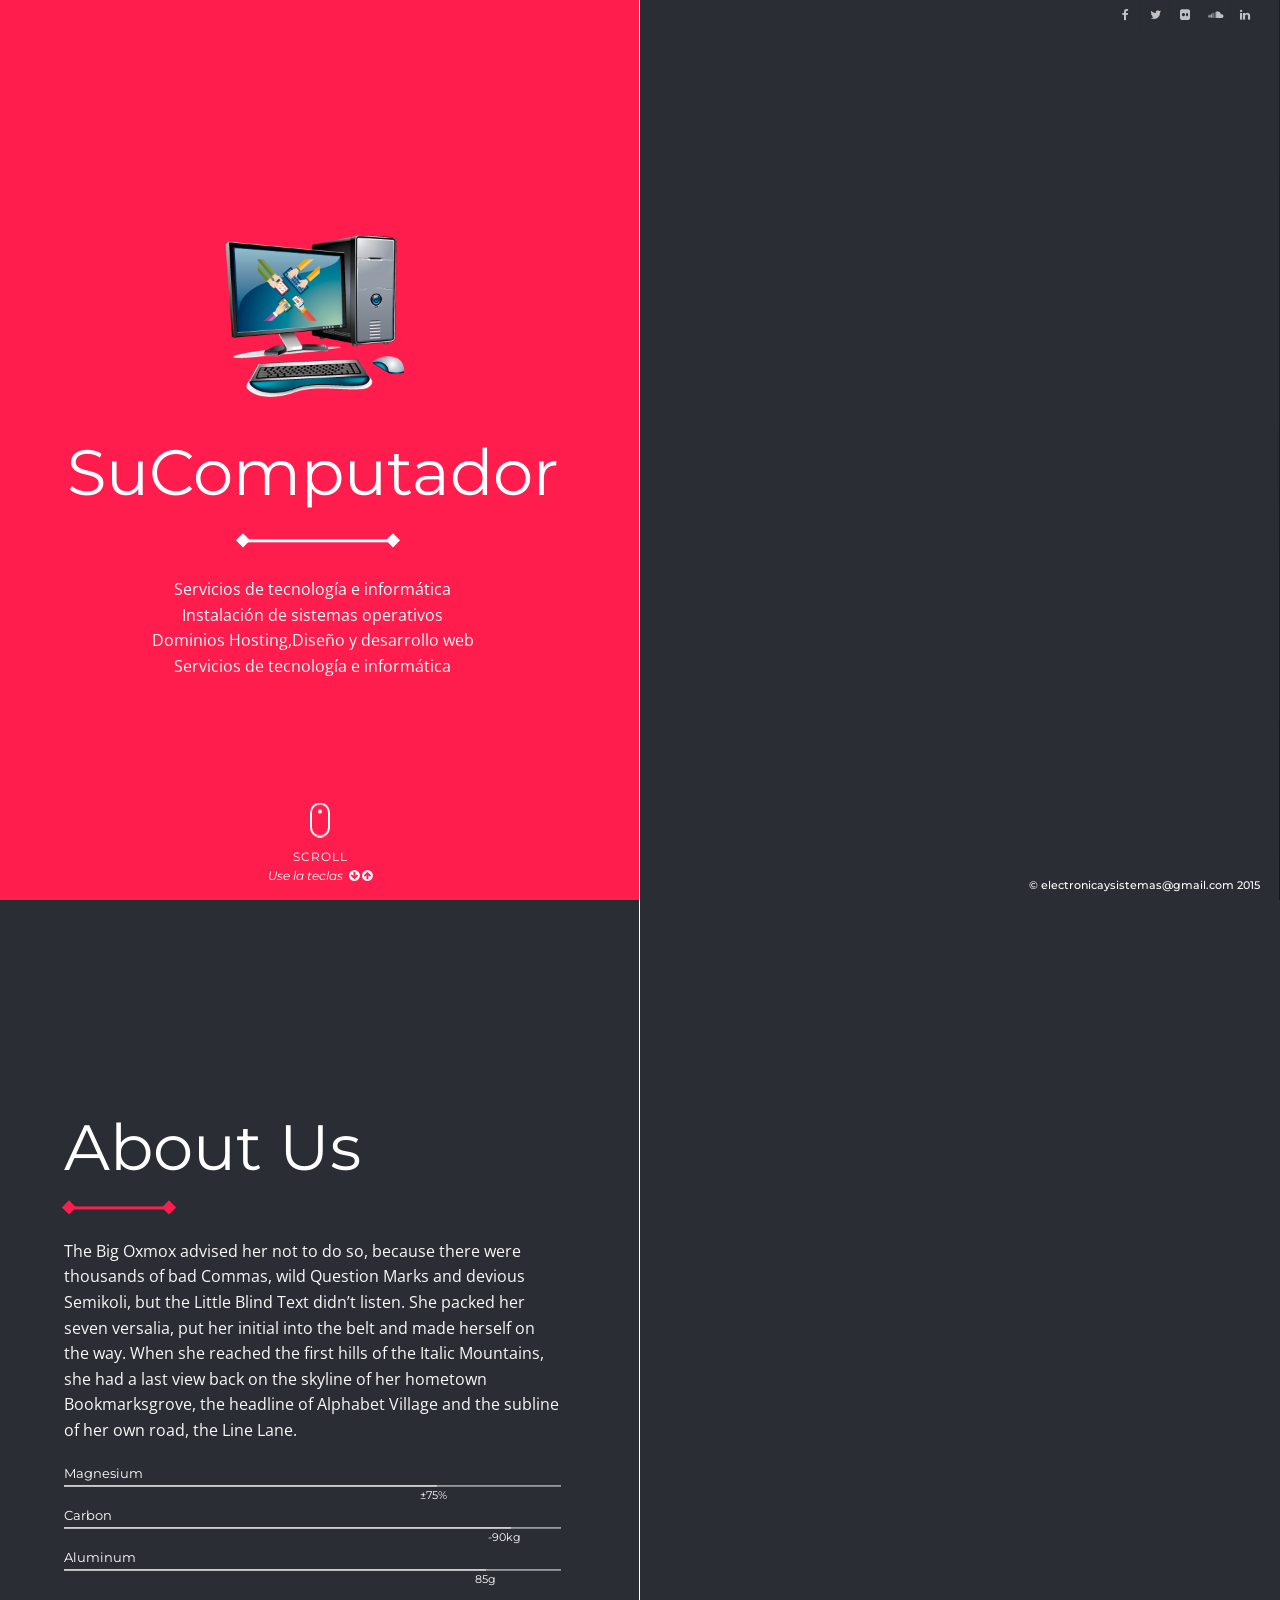
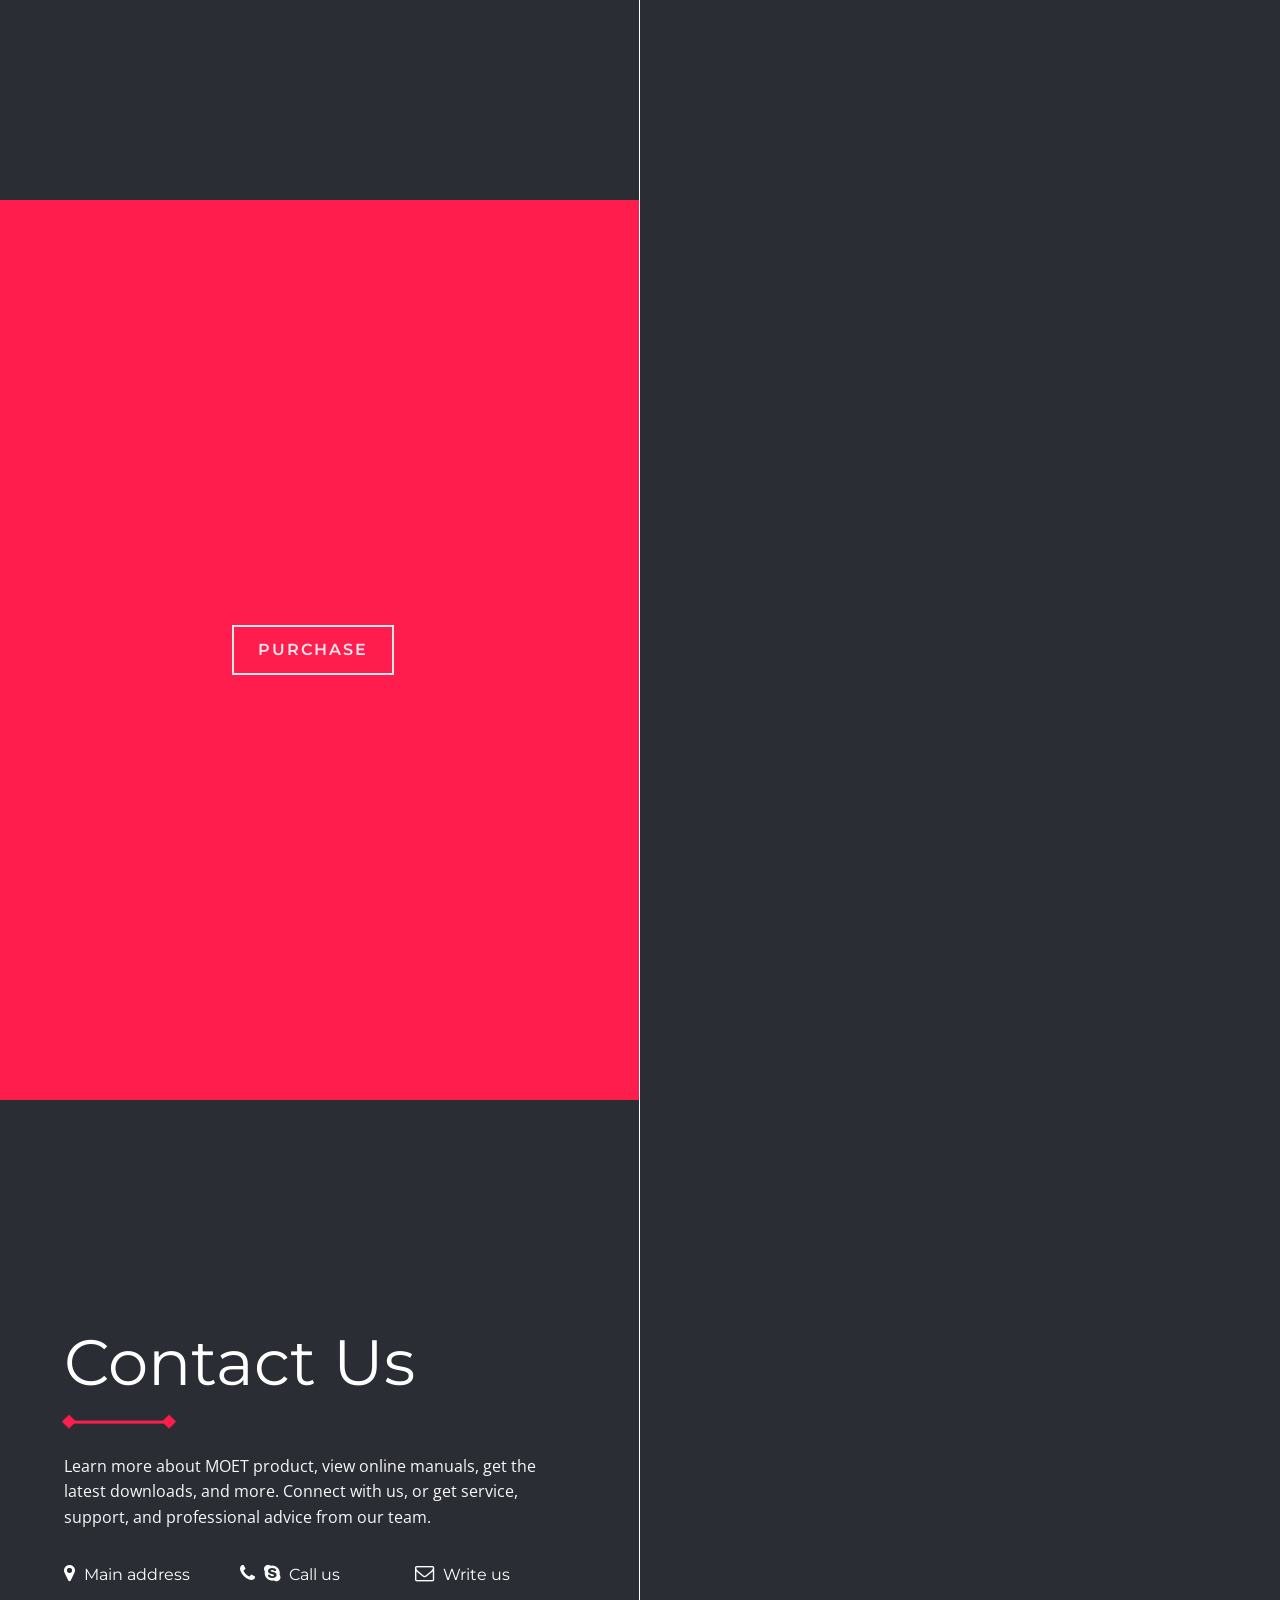
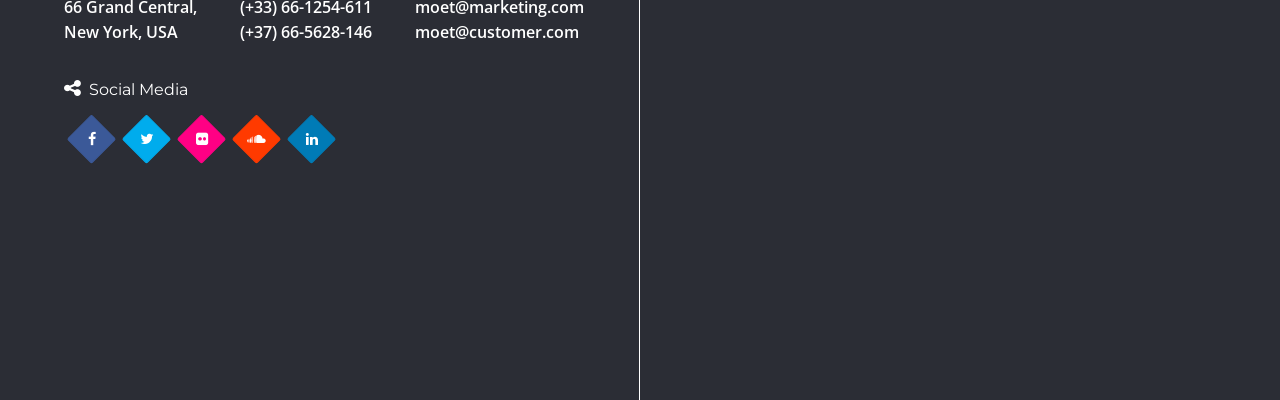
==== commit 4783f168: "Inicio de la pagina" ====
--- a/index.html
+++ b/index.html
@@ -3,22 +3,17 @@
 
 	<head>
 		<meta charset="utf-8">
-        <title>MOET - Multi-Scrolling Coming Soon Template</title>
-        <meta name="description" content="Lorem ipsum dolor sit amet, consectetur adipiscing elit.">
+        <title>SuComputador.com</title>
+        <meta name="description" content="Soporte en sistemas y tecnologia">
         <meta name="viewport" content="width=device-width, initial-scale=1.0">
-        <meta name="author" content="Madeon08">
+        <meta name="author" content="electronicaysistemas@gmail.com">
+		<meta name="keywords" content="soporte,tecnico,sistemas,informatica,formateo,diseño,web,hosting,dominio,bases de datos,windows,office,autocad,10,8,7,xp,servidores,portatiles,pc,mantenimiento">
 
         <!-- ================= Favicon ================== -->
         <!-- Standard -->
-        <link rel="shortcut icon" href="img/favicon.png">
-        <!-- Retina iPad Touch Icon-->
-        <link rel="apple-touch-icon" sizes="144x144" href="img/favicon-retina-ipad.png">
-        <!-- Retina iPhone Touch Icon-->
-        <link rel="apple-touch-icon" sizes="114x114" href="img/favicon-retina-iphone.png">
-        <!-- Standard iPad Touch Icon--> 
-        <link rel="apple-touch-icon" sizes="72x72" href="img/favicon-standard-ipad.png">
-        <!-- Standard iPhone Touch Icon--> 
-        <link rel="apple-touch-icon" sizes="57x57" href="img/favicon-standard-iphone.png">
+        <link rel="shortcut icon" href="favicon.ico" type="image/x-icon">
+		<link rel="icon" href="favicon.ico" type="image/x-icon">
+
 
         <!-- ============== Resources style ============== -->
         <link rel="stylesheet" href="css/style-4.css" />
@@ -45,7 +40,7 @@
 				<span></span>
 			</div>
 
-			<p class="loading-text">loading</p>
+			<p class="loading-text">Cargando ...</p>
 
 		</div> <!-- CLOSE - Content -->
 
@@ -75,11 +70,15 @@
 					<!-- Your logo -->
 					<img src="img/logo.png" alt="" class="brand-logo"/>
 					
-					<h1>Coming Soon</h1>
+					<h1>SuComputador</h1>
 
 					<div class="separator-middle"></div>
 
-					<p>Far far away, behind the word mountains, far from the countries Vokalia and Consonantia, there live the blind texts. Separated they live in Bookmarksgrove right at the coast of the Semantics, a large language ocean.</p>
+					<p>Servicios de tecnología e informática</p>
+					<p>Instalación de sistemas operativos</p>
+					<p>Dominios Hosting,Diseño y desarrollo web</p>
+					<p>Servicios de tecnología e informática</p>
+					
 
 				</div> <!-- CLOSE - Content -->
 
@@ -88,7 +87,7 @@
 
 				<p class="scroll">SCROLL
 					<br>
-					<span>or use keys &nbsp;<i class="fa fa-arrow-circle-down"></i> <i class="fa fa-arrow-circle-up"></i></span>
+					<span>Use la teclas &nbsp;<i class="fa fa-arrow-circle-down"></i> <i class="fa fa-arrow-circle-up"></i></span>
 				</p>
 			
 			</div> <!-- CLOSE - 1st Left Part -->
@@ -290,10 +289,10 @@
 	                            
 	                            <!-- Days / if you need only 2 figures for the day, delete the first line <div class="digit">0</div> -->
 	                            <div class="dash days_dash">
-	                                <div class="digit animated-middle opacity-0">0</div>
-	                                <div class="digit animated-middle opacity-0">0</div>
-	                                <div class="digit animated-middle opacity-0">0</div>
-	                                <div class="text-right animated-middle opacity-0">Days</div>
+	                                <div class="digit animated-middle opacity-0">3</div>
+	                                <div class="digit animated-middle opacity-0">6</div>
+	                                <div class="digit animated-middle opacity-0">5</div>
+	                                <div class="text-right animated-middle opacity-0">Dias</div>
 	                            </div>
 
 	                        </div> <!-- CLOSE - Figures days -->
@@ -302,23 +301,23 @@
 	                        <div class="col-xs-12 col-sm-12 col-lg-12 text-day">
 
 	                        	<!-- <h3>Days Before the Launch...</h3> -->
-	                        	<h3 class="text-news animated-middle opacity-0">...before the<span class="point"> Grand Opening</span></h3>
+	                        	<h3 class="text-news animated-middle opacity-0">...Necesitas ayuda <span class="point">Escríbenos</span></h3>
 
 			                	<!-- OPEN - Newsletter part -->
 								<div id="subscribe" class="animated-middle opacity-0">
 
 					                <!-- OPEN - Newsletter form -->
-					                <form action="php/notify-me.php" id="notifyMe" method="POST">
+					                <form action="php/email.php" id="notifyMe" method="get">
 
 					                    <div class="form-group">
 
 					                        <div class="controls">
 					                            
 					                        	<!-- Field  -->
-					                        	<input type="text" id="mail-sub" name="email" placeholder="Write your email to stay tuned!" onfocus="this.placeholder = ''" onblur="this.placeholder = 'Write your email to stay tuned!'" class="form-control email srequiredField" />
+					                        	<input type="text" id="mail-sub" name="email" placeholder="Escríbenos un correo" onfocus="this.placeholder = ''" onblur="this.placeholder = 'Escríbenos un correo'" class="form-control email " />
 
 					                            <!-- Button  -->
-					                            <button class="btn btn-lg submit">Notify Me</button>
+					                            <button class="btn btn-lg submit">Enviar</button>
 
 					                            <div class="clear"></div>
 
@@ -594,7 +593,7 @@
                             <!-- E-mail -->
                             <div class="col-xs-12 col-sm-6 col-lg-6">
                                 <div class="form-group">
-                                    <input type="email" id="email" class="form form-control" placeholder="Write your email address" onfocus="this.placeholder = ''" onblur="this.placeholder = 'Write your email address'" name="email-address" data-name="Email Address" required>
+                                    <input type="email" id="email" class="form form-control" placeholder="Escríbenos un correo " onfocus="this.placeholder = ''" onblur="this.placeholder = 'Write your email address'" name="email-address" data-name="Email Address" required>
                                 </div>
                             </div>
 
@@ -642,7 +641,7 @@
 	</div>
 
 	<!-- Copyright -->
-	<p class="copyright">© MOET 2015 - Made for awesome people</p>
+	<p class="copyright">© electronicaysistemas@gmail.com 2015</p>
 
 	<!-- ///////////////////\\\\\\\\\\\\\\\\\\\ -->
     <!-- ********** Resources jQuery ********** -->
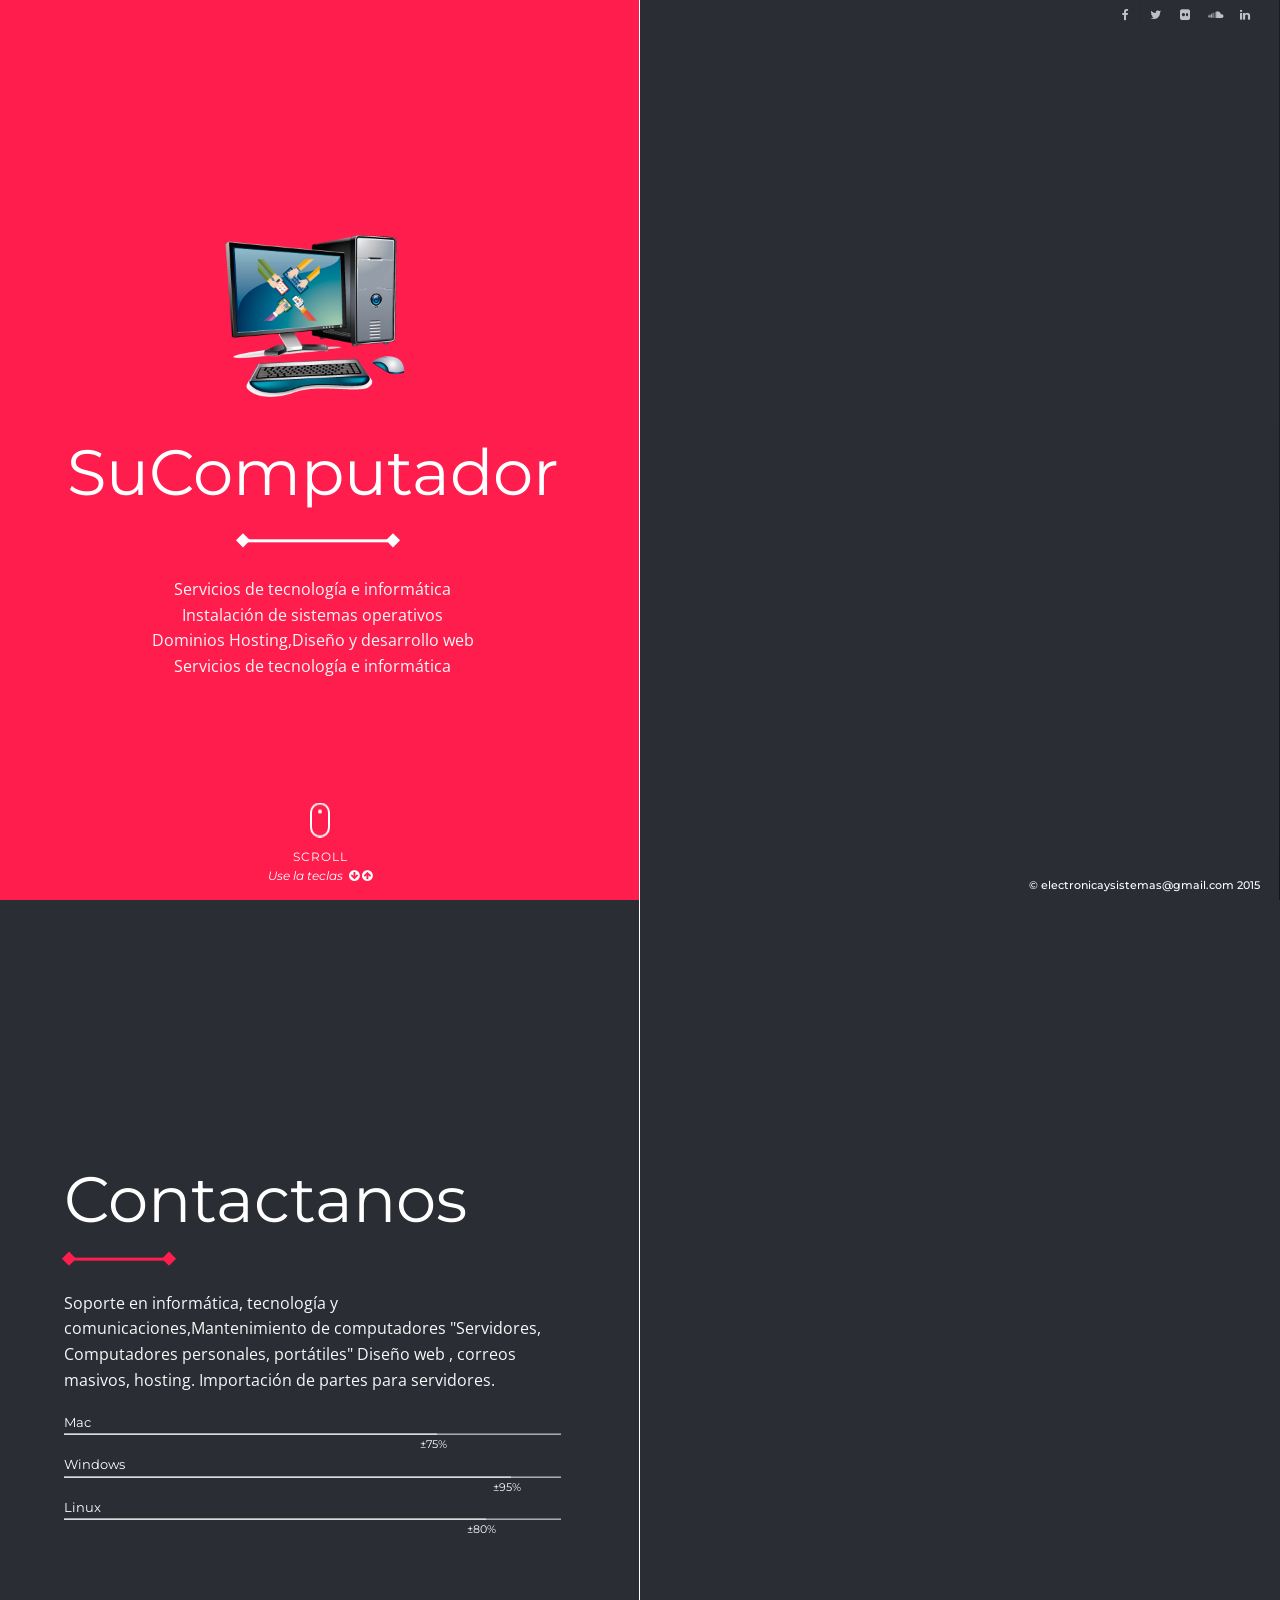
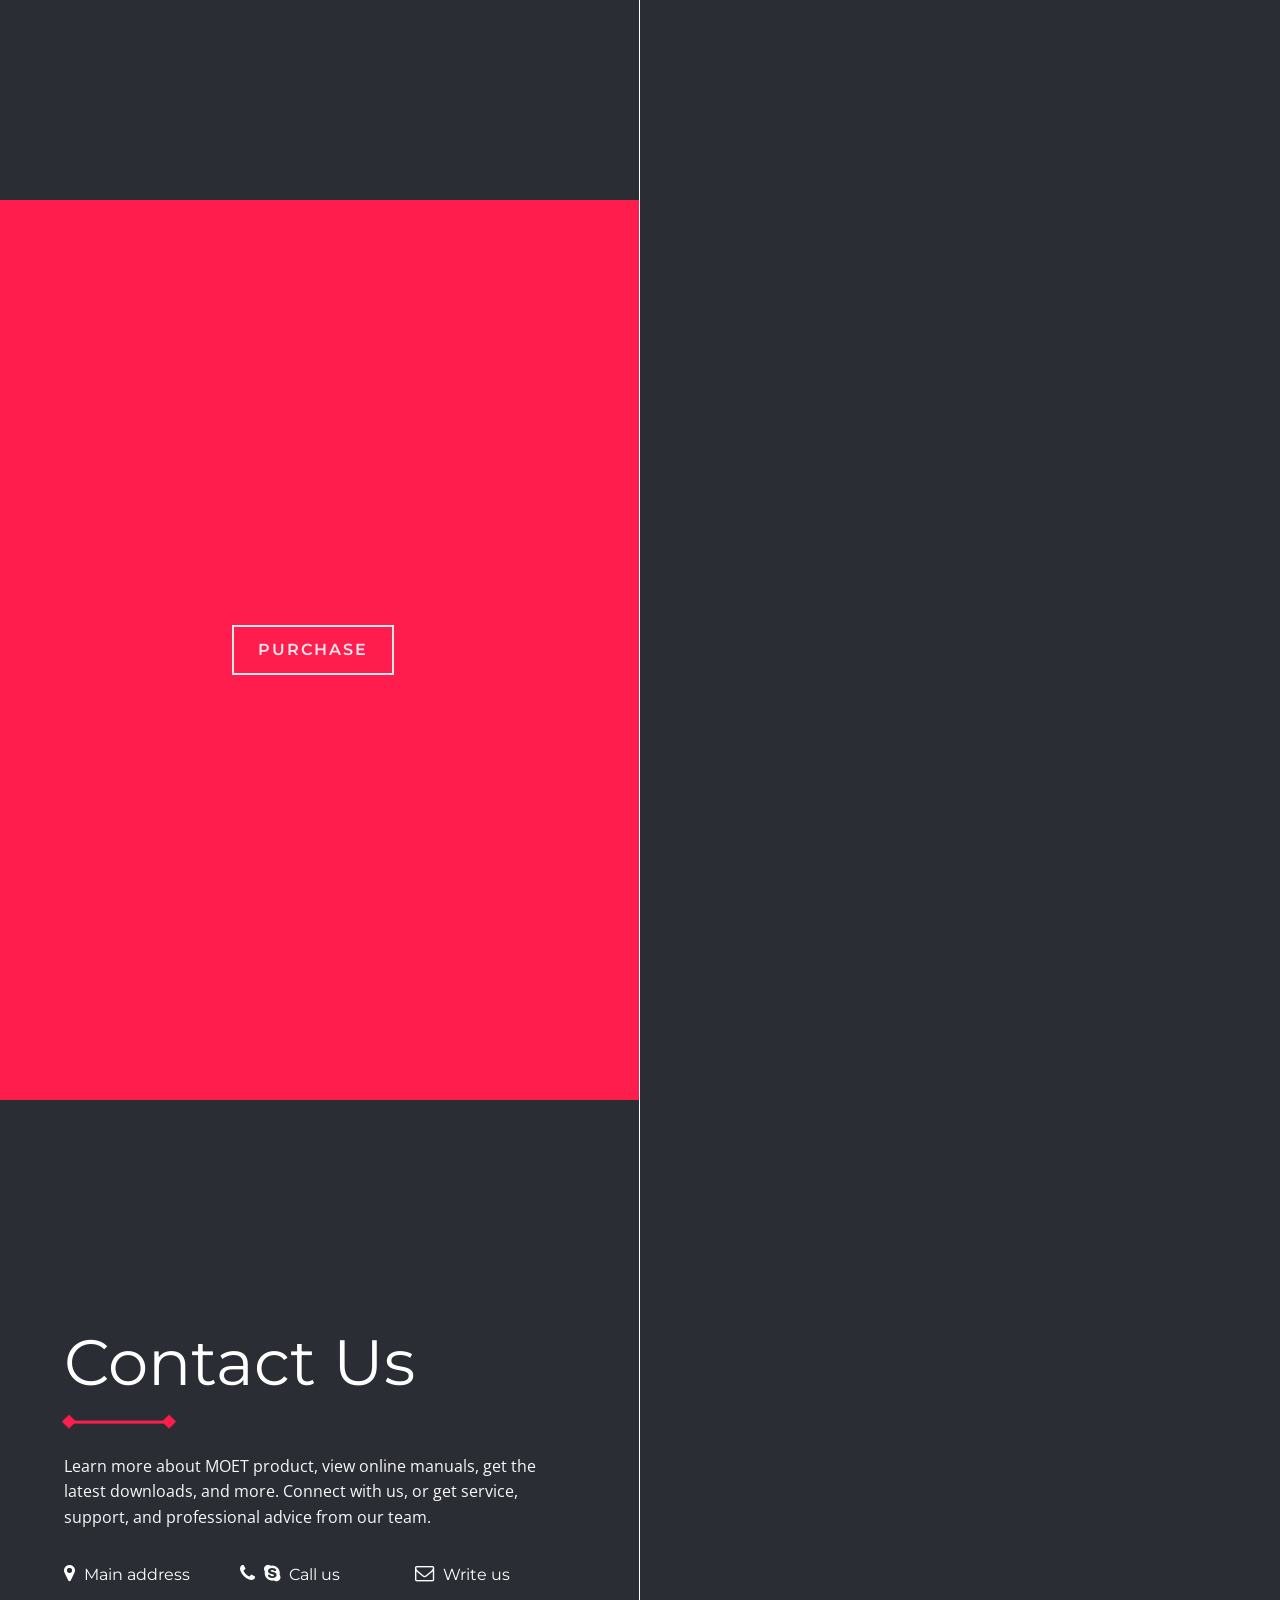
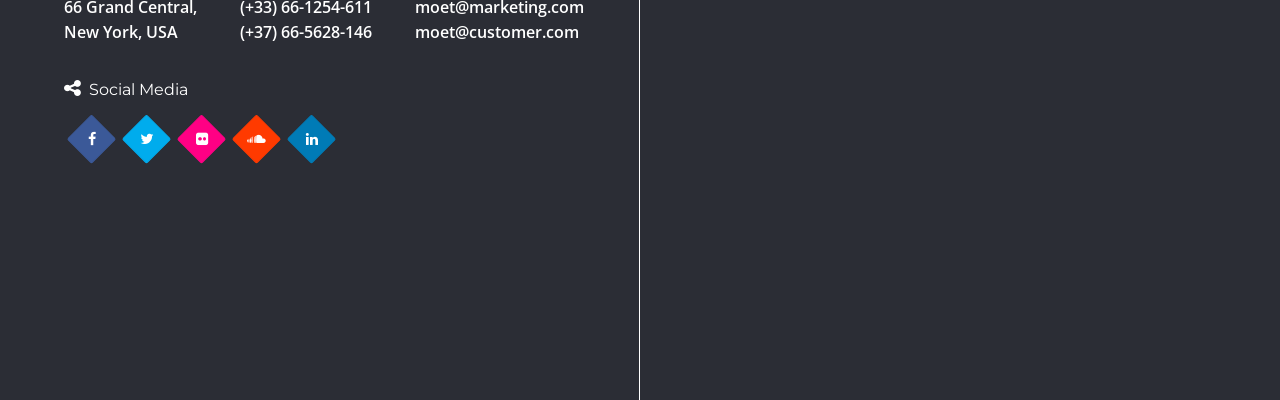
==== commit ebc59e58: "Primeros cambios del index" ====
--- a/index.html
+++ b/index.html
@@ -101,16 +101,16 @@
 				<!-- OPEN - Content -->
 				<div class="item-title">
 
-					<h2>About Us</h2>
+					<h2>Contactanos</h2>
 
 			        <div class="separator"></div>
 
-			        <p>The Big Oxmox advised her not to do so, because there were thousands of bad Commas, wild Question Marks and devious Semikoli, but the Little Blind Text didn’t listen. She packed her seven versalia, put her initial into the belt and made herself on the way. When she reached the first hills of the Italic Mountains, she had a last view back on the skyline of her hometown Bookmarksgrove, the headline of Alphabet Village and the subline of her own road, the Line Lane.</p>
+			        <p>Soporte en informática, tecnología y comunicaciones,Mantenimiento de computadores "Servidores, Computadores personales, portátiles" Diseño web , correos masivos, hosting. Importación de partes para servidores.</p>
 			
 					<!-- OPEN - Progress bars -->
 					<div class="progress-block">
 
-						<h3>Magnesium</h3>
+						<h3>Mac</h3>
 
 						<div class="progress-part">
 
@@ -120,22 +120,22 @@
 
 	                    </div>
 
-	                    <h3>Carbon</h3>
+	                    <h3>Windows</h3>
 
 	                    <div class="progress-part">
 
 	                        <div class="progress-dash" style="width:90%">
-	                            <span>-90kg</span>
+	                            <span>±95%</span>
 	                        </div>
 
 	                    </div>
 
-	                    <h3>Aluminum</h3>
+	                    <h3>Linux</h3>
 
 	                    <div class="progress-part">
 
 	                        <div class="progress-dash" style="width:85%">
-	                            <span>85g</span>
+	                            <span>±80%</span>
 	                        </div>
 
 	                    </div>
@@ -307,14 +307,14 @@
 								<div id="subscribe" class="animated-middle opacity-0">
 
 					                <!-- OPEN - Newsletter form -->
-					                <form action="php/email.php" id="notifyMe" method="get">
+					                <form action="php/email.php" method="get"  id="notifyMe">
 
 					                    <div class="form-group">
 
 					                        <div class="controls">
 					                            
 					                        	<!-- Field  -->
-					                        	<input type="text" id="mail-sub" name="email" placeholder="Escríbenos un correo" onfocus="this.placeholder = ''" onblur="this.placeholder = 'Escríbenos un correo'" class="form-control email " />
+					                        	<input type="text" id="mail-sub" name="email" placeholder="Escríbenos un correo" onfocus="this.placeholder = ''" onblur="this.placeholder = 'Escríbenos un correo'" class="form-control email srequiredField" />
 
 					                            <!-- Button  -->
 					                            <button class="btn btn-lg submit">Enviar</button>
@@ -380,7 +380,7 @@
 	                			</a>
 
 				                <div class="carousel-caption">
-				                  <h3>Fully Responsive</h3>
+				                  <h3>Instalacion de sistemas operativos </h3>
 				                </div>
 
 				            </div>
@@ -659,7 +659,7 @@
 	<script src="js/countdown.js"></script>
 
 	<!-- Newsletter plugin -->
-	<script src="js/notifyMe.js"></script>
+	<!--<script src="js/notifyMe.js"></script>-->
 
 	<!-- MultiScroll plugin -->
 	<script src="js/jquery.multiscroll.js"></script>
--- a/css/style-4.css
+++ b/css/style-4.css
@@ -1,10 +1,3 @@
-/*
-* MOET - Multi-Scrolling Coming Soon Template
-* Build Date: July 2015
-* Author: Madeon08
-* Copyright (C) 2015 Madeon08
-* This is a premium product available exclusively here : http://themeforest.net/user/Madeon08/portfolio
-*/
 /*  TABLE OF CONTENTS
     ---------------------------
     *. @Import & Reset
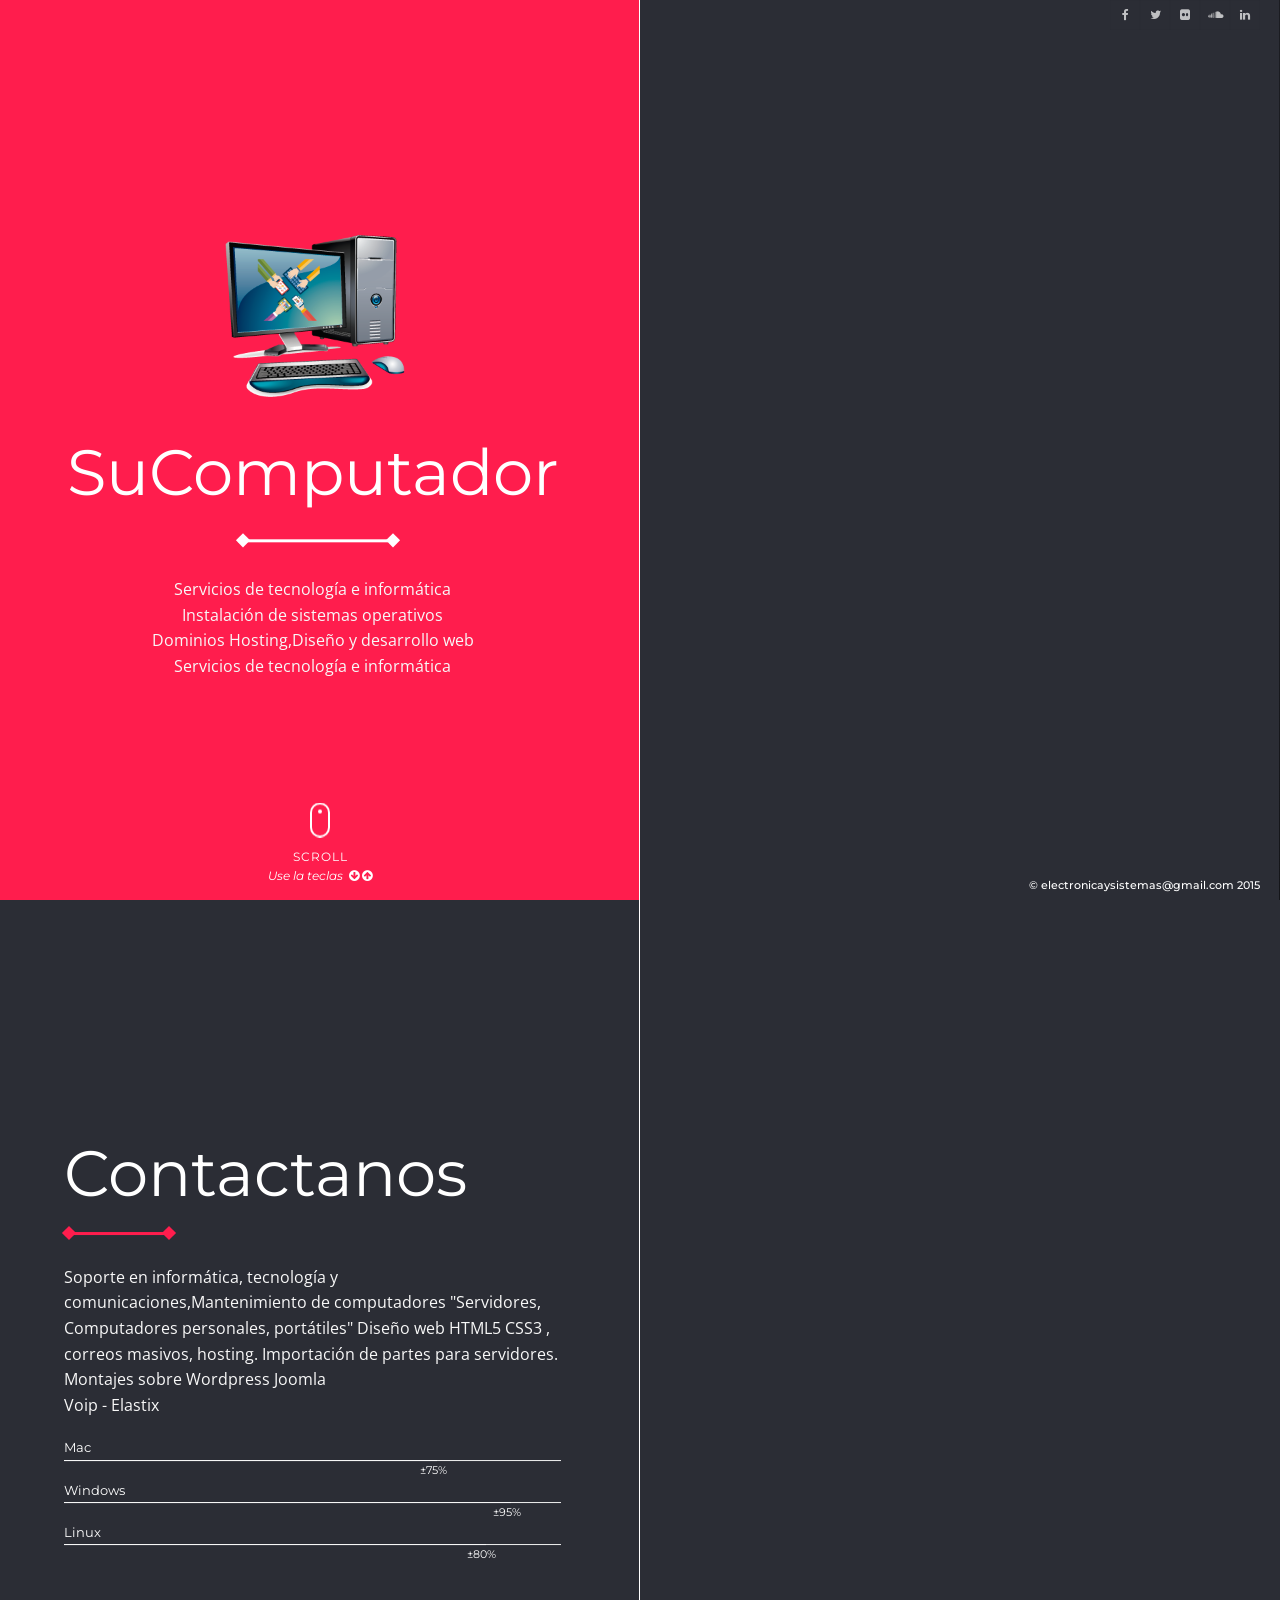
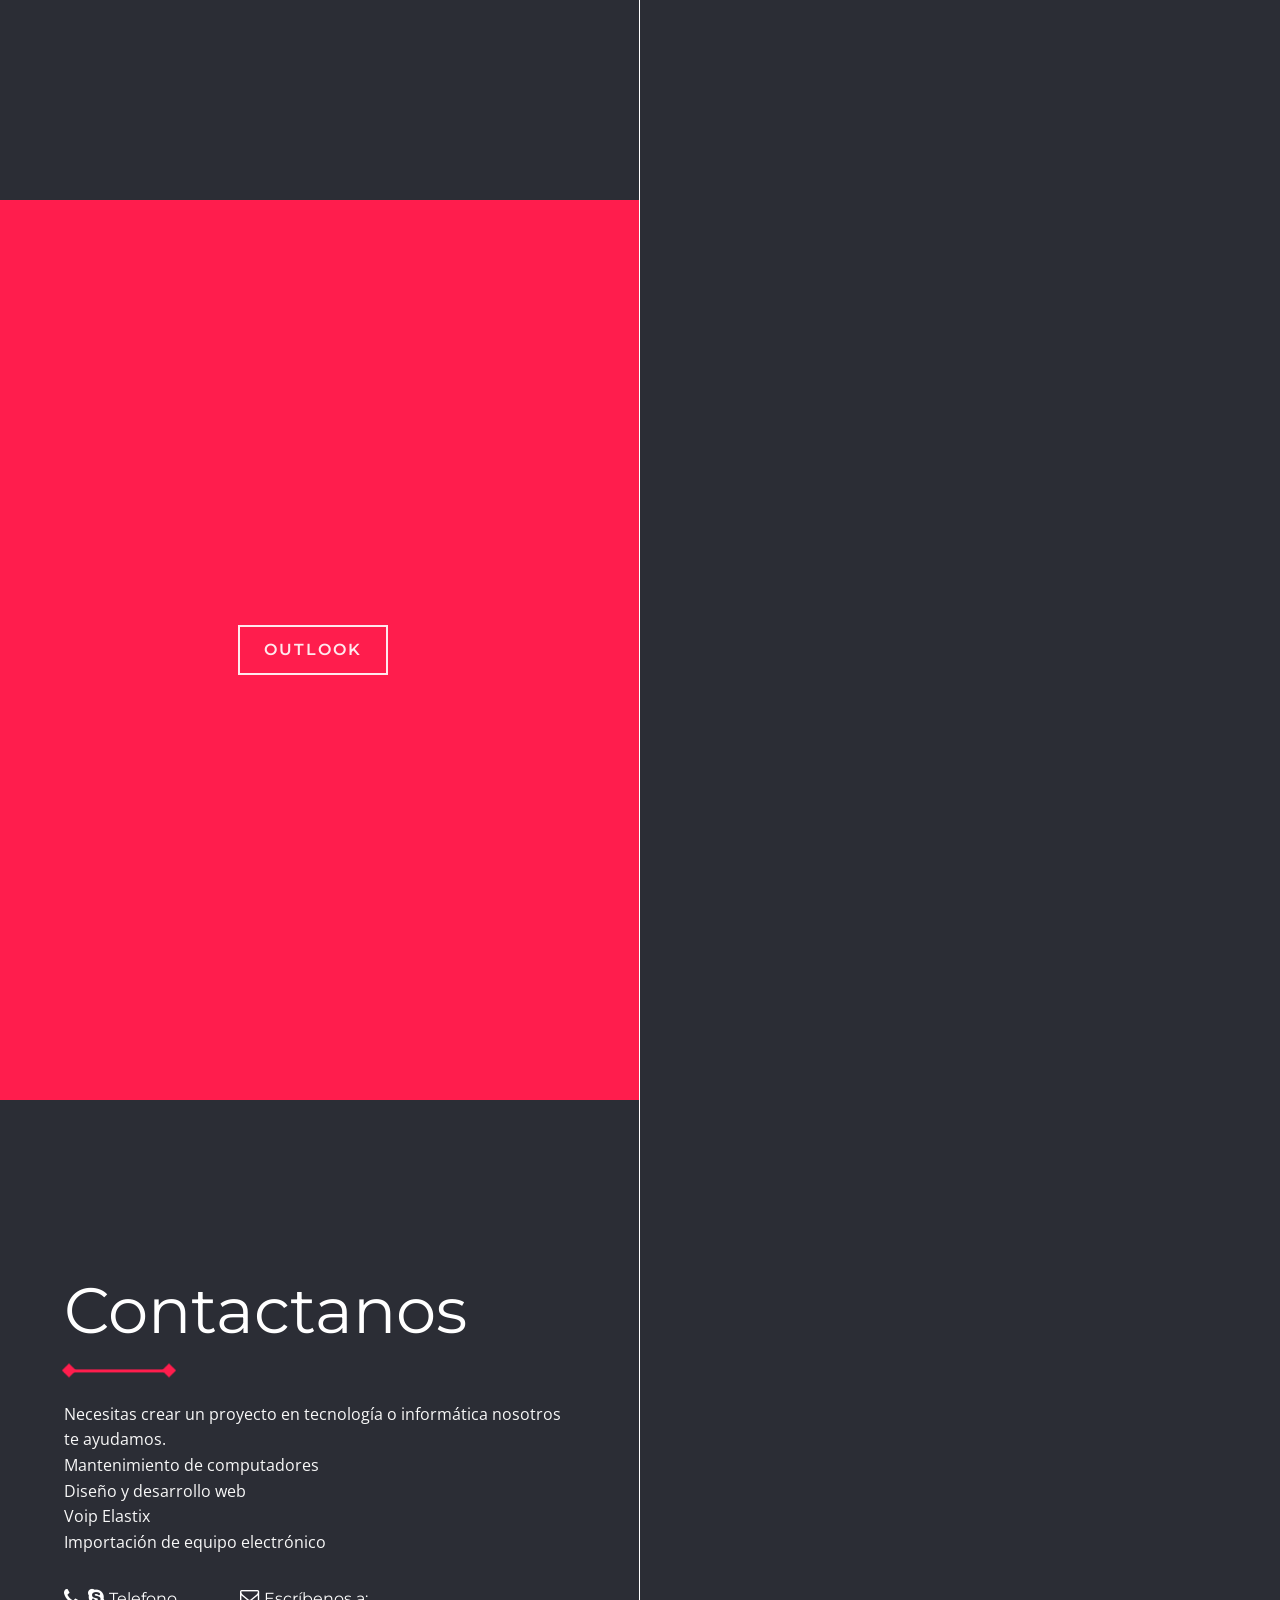
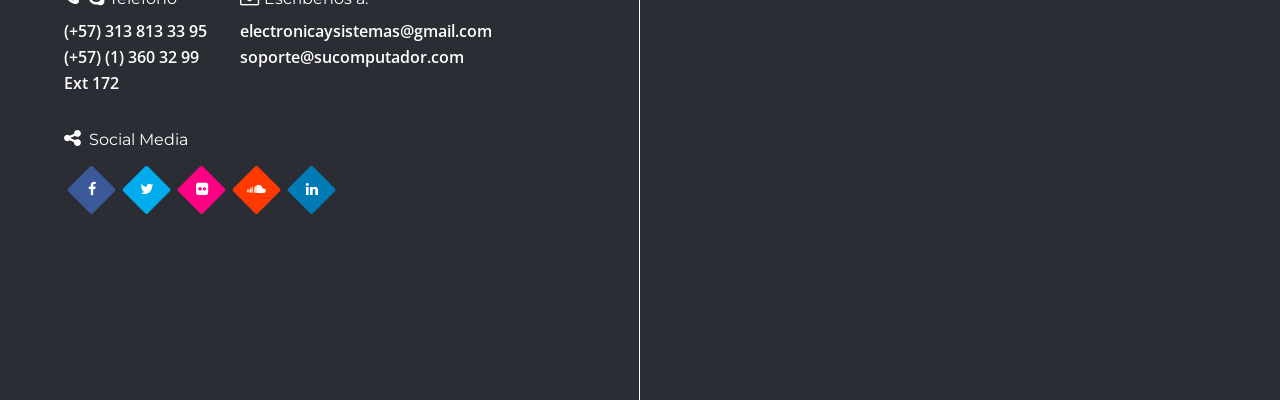
==== commit da7ab213: "Pagina casi terminada Pagina casi terminada" ====
--- a/index.html
+++ b/index.html
@@ -105,8 +105,10 @@
 
 			        <div class="separator"></div>
 
-			        <p>Soporte en informática, tecnología y comunicaciones,Mantenimiento de computadores "Servidores, Computadores personales, portátiles" Diseño web , correos masivos, hosting. Importación de partes para servidores.</p>
-			
+			        <p>Soporte en informática, tecnología y comunicaciones,Mantenimiento de computadores "Servidores, Computadores personales, portátiles" Diseño web HTML5 CSS3 , correos masivos, hosting. Importación de partes para servidores.</p>
+					<p>Montajes sobre Wordpress Joomla</p>
+					<p>Voip - Elastix</p>
+					
 					<!-- OPEN - Progress bars -->
 					<div class="progress-block">
 
@@ -155,7 +157,7 @@
 				<!-- OPEN - Content -->
 				<div class="item-title text-center">
 				
-					<a class="action animated-middle" href="http://themeforest.net/user/Madeon08/portfolio" target="_blank">Purchase</a>
+					<a class="action animated-middle" href="mailto:electronicaysistemas@gmail.com?subject=Correo desde Sucomputador.com" target="_blank">Outlook</a>
 
 				</div> <!-- CLOSE - Content -->
 
@@ -170,35 +172,39 @@
 				<!-- OPEN - Content -->
 				<div class="item-title">
 					
-					<h2>Contact Us</h2>
+					<h2>Contactanos</h2>
 
 	            	<div class="separator"></div>
 
-	            	<p>Learn more about MOET product, view online manuals, get the latest downloads, and more. Connect with us, or get service, support, and professional advice from our team.</p>
+	            	<p>Necesitas crear un proyecto en tecnología o informática nosotros te ayudamos.</p>
+					<p>Mantenimiento de computadores</p>
+					<p>Diseño y desarrollo web</p>
+					<p>Voip Elastix</p>
+					<p>Importación de equipo electrónico</p>
 	            	
 					<!-- OPEN - Contact row -->
 					<div class="row">
 
-						<!-- OPEN - Block contact -->
+						<!-- OPEN - Block contact 
 						<div class="col-xs-12 col-sm-12 col-lg-4 block-contact">
 							
-							<h3><i class="fa fa-map-marker"></i> Main address</h3>
+							<h3><i class="fa fa-map-marker"></i>Dirección</h3>
 
 							<p>
 								<a href="https://goo.gl/maps/2eF6Z" target="_blank"><strong>66 Grand Central,</strong><br>
 								<strong>New York, USA</strong></a>
 							</p>
 
-						</div> <!-- CLOSE - Block contact -->
+						</div> CLOSE - Block contact -->
 
 						<!-- OPEN - Block contact -->
 						<div class="col-xs-12 col-sm-12 col-lg-4 block-contact">
 							
-							<h3><i class="fa fa-phone"></i> <i class="fa fa-skype"></i> Call us</h3>
+							<h3><i class="fa fa-phone"></i> <i class="fa fa-skype"></i>Telefono</h3>
 
 							<p>
-								<strong><a href="tel:+661254611">(+33) 66-1254-611</a></strong><br>
-								<strong><a href="tel:+665628146">(+37) 66-5628-146</a></strong>
+								<strong><a href="tel:+661254611">(+57) 313 813 33 95</a></strong><br>
+								<strong><a href="tel:+665628146">(+57) (1) 360 32 99 Ext 172</a></strong>
 							</p>
 
 						</div> <!-- CLOSE - Block contact -->
@@ -206,11 +212,11 @@
 						<!-- OPEN - Block contact -->
 						<div class="col-xs-12 col-sm-12 col-lg-4 block-contact">
 							
-							<h3><i class="fa fa-envelope-o"></i> Write us</h3>
+							<h3><i class="fa fa-envelope-o"></i>Escríbenos a:</h3>
 
 							<p>
-								<strong><a href="mailto:moet@exemple.com">moet@marketing.com</a></strong><br>
-								<strong><a href="mailto:moet@exemple.com">moet@customer.com</a></strong>
+								<strong><a href="mailto:electronicaysistemas@gmail.com">electronicaysistemas@gmail.com</a></strong><br>
+								<strong><a href="mailto:soporte@sucomputador.com">soporte@sucomputador.com</a></strong>
 							</p>
 
 						</div> <!-- CLOSE - Block contact -->
@@ -376,7 +382,7 @@
 				            <div class="active item">
 
 	                			<a href="img/pic-1.jpg" class="swipebox" title="Fully Responsive" >
-	                				<img src="img/pic-1.jpg" alt="" class="img-responsive" style="width:100%;"/>
+	                				<img src="img/slider01.png" alt="" class="img-responsive" style="width:100%;"/>
 	                			</a>
 
 				                <div class="carousel-caption">
@@ -389,11 +395,11 @@
 				            <div class="item">
 
 	                			<a href="img/pic-2.jpg" class="swipebox" title="Unique design" >
-	                				<img src="img/pic-2.jpg" alt="" class="img-responsive" style="width:100%;"/>
+	                				<img src="img/slider03.png" alt="" class="img-responsive" style="width:100%;"/>
 	                			</a>
 
 				                <div class="carousel-caption">
-				                  <h3>Unique design</h3>
+				                  <h3>Mantenimiento Computadores Redes</h3>
 				                </div>
 
 				            </div>
@@ -402,11 +408,11 @@
 				            <div class="item">
 
 	                			<a href="img/pic-3.jpg" class="swipebox" title="Be on top of things" >
-	                				<img src="img/pic-3.jpg" alt="" class="img-responsive" style="width:100%;"/>
+	                				<img src="img/slider02.png" alt="" class="img-responsive" style="width:100%;"/>
 	                			</a>
 
 				                <div class="carousel-caption">
-				                  <h3>Be on top of things</h3>
+				                  <h3>Diseño-Desarrollo web / CRM Moodle HTML5 CSS3 </h3>
 				                </div>
 
 				            </div>
@@ -438,11 +444,11 @@
 				<!-- OPEN - Content -->
 				<div class="item-title">
 					
-					<h2>Our Services</h2>
+					<h2>Otros Servicios</h2>
 
 	            	<div class="separator"></div>
 
-	            	<p>It is a paradisematic country, in which roasted parts of sentences fly into your mouth. Even the all-powerful Pointing has no control about the blind texts it is an almost unorthographic life.</p>
+	            	<p>Los estándares web cambian rápidamente, por eso te invitamos a mantenerte con las ultimas actualizaciones y versiones de software favorito.</p>
 
 	            	<!-- OPEN - Carousel -->
 					<div id="carousel-services" class="carousel slide" data-interval="6000" data-ride="carousel">
@@ -468,9 +474,11 @@
 
 										<span class="icon-services icon ion-ios-mic-outline"></span>
 
-										<h3>Captivate your audience</h3>
-
-										<p>Lorem ipsum Do dolor commodo occaecat sit pariatur nisi sit laboris officia exercitation officia laboris ex ullamco nulla do in elit.</p>
+										<h3>Voip - Elastix</h3>
+
+										<p>Elastix es una distribución libre de Servidor de Comunicaciones que integra en un solo paquete:
+
+VoIP PBX, Fax, Mensajería Instantánea, Correo electrónico, Colaboración</p>
 
 									</div> <!-- CLOSE - Block services -->
 
@@ -479,9 +487,9 @@
 
 										<span class="icon-services icon ion-ios-flask-outline"></span>
 
-										<h3>Designed for the future</h3>
-
-										<p>Lorem ipsum Do dolor commodo occaecat sit pariatur nisi sit laboris officia exercitation officia laboris ex ullamco nulla do in elit.</p>
+										<h3>Diseño para el futuro HTML5</h3>
+
+										<p>Incorpora etiquetas (canvas 2D y 3D, audio, vídeo) con codecs para mostrar los contenidos multimedia.</p>
 
 									</div> <!-- CLOSE - Block services -->
 
@@ -499,9 +507,9 @@
 									<div class="col-xs-12 col-sm-6 col-lg-6 block-services">
 
 										<span class="icon-services icon ion-ios-navigate-outline"></span>
-										<h3>Craft your road map</h3>
-
-										<p>Lorem ipsum Do dolor commodo occaecat sit pariatur nisi sit laboris officia exercitation officia laboris ex ullamco nulla do in elit.</p>
+										<h3>Escuela Virtual Moodle</h3>
+
+										<p>Es una aplicación web de tipo Ambiente Educativo Virtual, un sistema de gestión de cursos, de distribución libre, que ayuda a los educadores a crear comunidades de aprendizaje en línea.</p>
 
 									</div> <!-- CLOSE - Block services -->
 
@@ -510,9 +518,9 @@
 
 										<span class="icon-services icon ion-ios-pulse"></span>
 
-										<h3>Efficiency in the fast way</h3>
-
-										<p>Lorem ipsum Do dolor commodo occaecat sit pariatur nisi sit laboris officia exercitation officia laboris ex ullamco nulla do in elit.</p>
+										<h3>Gestores de contenidos</h3>
+
+										<p>Wordpress / Joomla - Encárgate de mantener actualizado tu sitio web mediante gestores de contenido, no tendrás que estar generando mas costos con un web Master</p>
 
 									</div> <!-- CLOSE - Block services -->
 
@@ -530,9 +538,9 @@
 									<div class="col-xs-12 col-sm-6 col-lg-6 block-services">
 
 										<span class="icon-services icon ion-ios-navigate-outline"></span>
-										<h3>Craft your road map</h3>
-
-										<p>Lorem ipsum Do dolor commodo occaecat sit pariatur nisi sit laboris officia exercitation officia laboris ex ullamco nulla do in elit.</p>
+										<h3>Escuela Virtual Moodle</h3>
+
+										<p>Es una aplicación web de tipo Ambiente Educativo Virtual, un sistema de gestión de cursos, de distribución libre, que ayuda a los educadores a crear comunidades de aprendizaje en línea.</p>
 
 									</div> <!-- CLOSE - Block services -->
 
@@ -541,9 +549,9 @@
 
 										<span class="icon-services icon ion-ios-pulse"></span>
 
-										<h3>Efficiency in the fast way</h3>
-
-										<p>Lorem ipsum Do dolor commodo occaecat sit pariatur nisi sit laboris officia exercitation officia laboris ex ullamco nulla do in elit.</p>
+										<h3>Gestores de contenidos</h3>
+
+										<p>Wordpress / Joomla - Encárgate de mantener actualizado tu sitio web mediante gestores de contenido, no tendrás que estar generando mas costos con un web Master</p>
 
 									</div> <!-- CLOSE - Block services -->
 
@@ -579,42 +587,42 @@
 				<div class="item-title text-center">
 				
 					<!-- Contact form -->
-                	<form id="contact-form" name="contact-form" method="POST" data-name="Contact Form">
+                	<form id="contact-form" name="contact-form" method="get" action="email2.php" data-name="Contact Form">
 
                 		<div class="row">
 
                             <!-- Full name -->
                             <div class="col-xs-12 col-sm-6 col-lg-6">
                                 <div class="form-group">
-                                    <input type="text" id="name" class="form form-control" placeholder="Write your name" onfocus="this.placeholder = ''" onblur="this.placeholder = 'Write your name'" name="name" data-name="Name" required>
+                                    <input type="text" id="nombre" class="form form-control" placeholder="Escribe tu nombre" onfocus="this.placeholder = ''" onblur="this.placeholder = 'Escribe tu nombre'" name="name" data-name="Name" required>
                                 </div>
                             </div>
 
                             <!-- E-mail -->
                             <div class="col-xs-12 col-sm-6 col-lg-6">
                                 <div class="form-group">
-                                    <input type="email" id="email" class="form form-control" placeholder="Escríbenos un correo " onfocus="this.placeholder = ''" onblur="this.placeholder = 'Write your email address'" name="email-address" data-name="Email Address" required>
+                                    <input type="email" id="email" class="form form-control" placeholder="Correo electrónico" onfocus="this.placeholder = ''" onblur="this.placeholder = 'Correo electrónico'" name="email-address" data-name="Email Address" required>
                                 </div>
                             </div>
 
                             <!-- Subject -->
                             <div class="col-xs-12 col-sm-12 col-lg-12">
                                 <div class="form-group">
-                                    <input type="text" id="subject" class="form form-control" placeholder="Write the subject" onfocus="this.placeholder = ''" onblur="this.placeholder = 'Write the subject'" name="subject" data-name="Subject">
+                                    <input type="text" id="subject" class="form form-control" placeholder="Escribe un Asunto" onfocus="this.placeholder = ''" onblur="this.placeholder = 'Escribe un Asunto'" name="dirigido" data-name="Subject">
                                 </div>
                             </div>
 
                             <!-- Message -->
                             <div class="col-xs-12 col-sm-12 col-lg-12 no-padding">
                                 <div class="form-group">
-                                    <textarea id="text-area" class="form textarea form-control" placeholder="Your message here... 20 characters Min." onfocus="this.placeholder = ''" onblur="this.placeholder = 'Your message here... 20 characters Min.'" name="message" data-name="Text Area" required></textarea>
+                                    <textarea id="text-area" class="form textarea form-control" placeholder="Tu mensaje... 20 caracteres Min." onfocus="this.placeholder = ''" onblur="this.placeholder = 'Tu mensaje... 20 caracteres Min.'" name="comentarios" data-name="Text Area" required></textarea>
                                 </div>
                             </div>
 
                         </div>
 
                     	<!-- Button submit -->
-                    	<button type="submit" id="valid-form" class="btn btn-color">Send my Message</button>
+                    	<button type="submit" id="valid-form" class="btn btn-color">Enviar el mensaje</button>
         
                     </form>
                     <!-- /. Contact form -->
@@ -655,8 +663,8 @@
 	<!-- Google Maps API -->
 	<script src="http://maps.google.com/maps/api/js?sensor=false"></script>
 
-	<!-- Countdown plugin -->
-	<script src="js/countdown.js"></script>
+	<!-- Countdown plugin 
+	<script src="js/countdown.js"></script>-->
 
 	<!-- Newsletter plugin -->
 	<!--<script src="js/notifyMe.js"></script>-->
